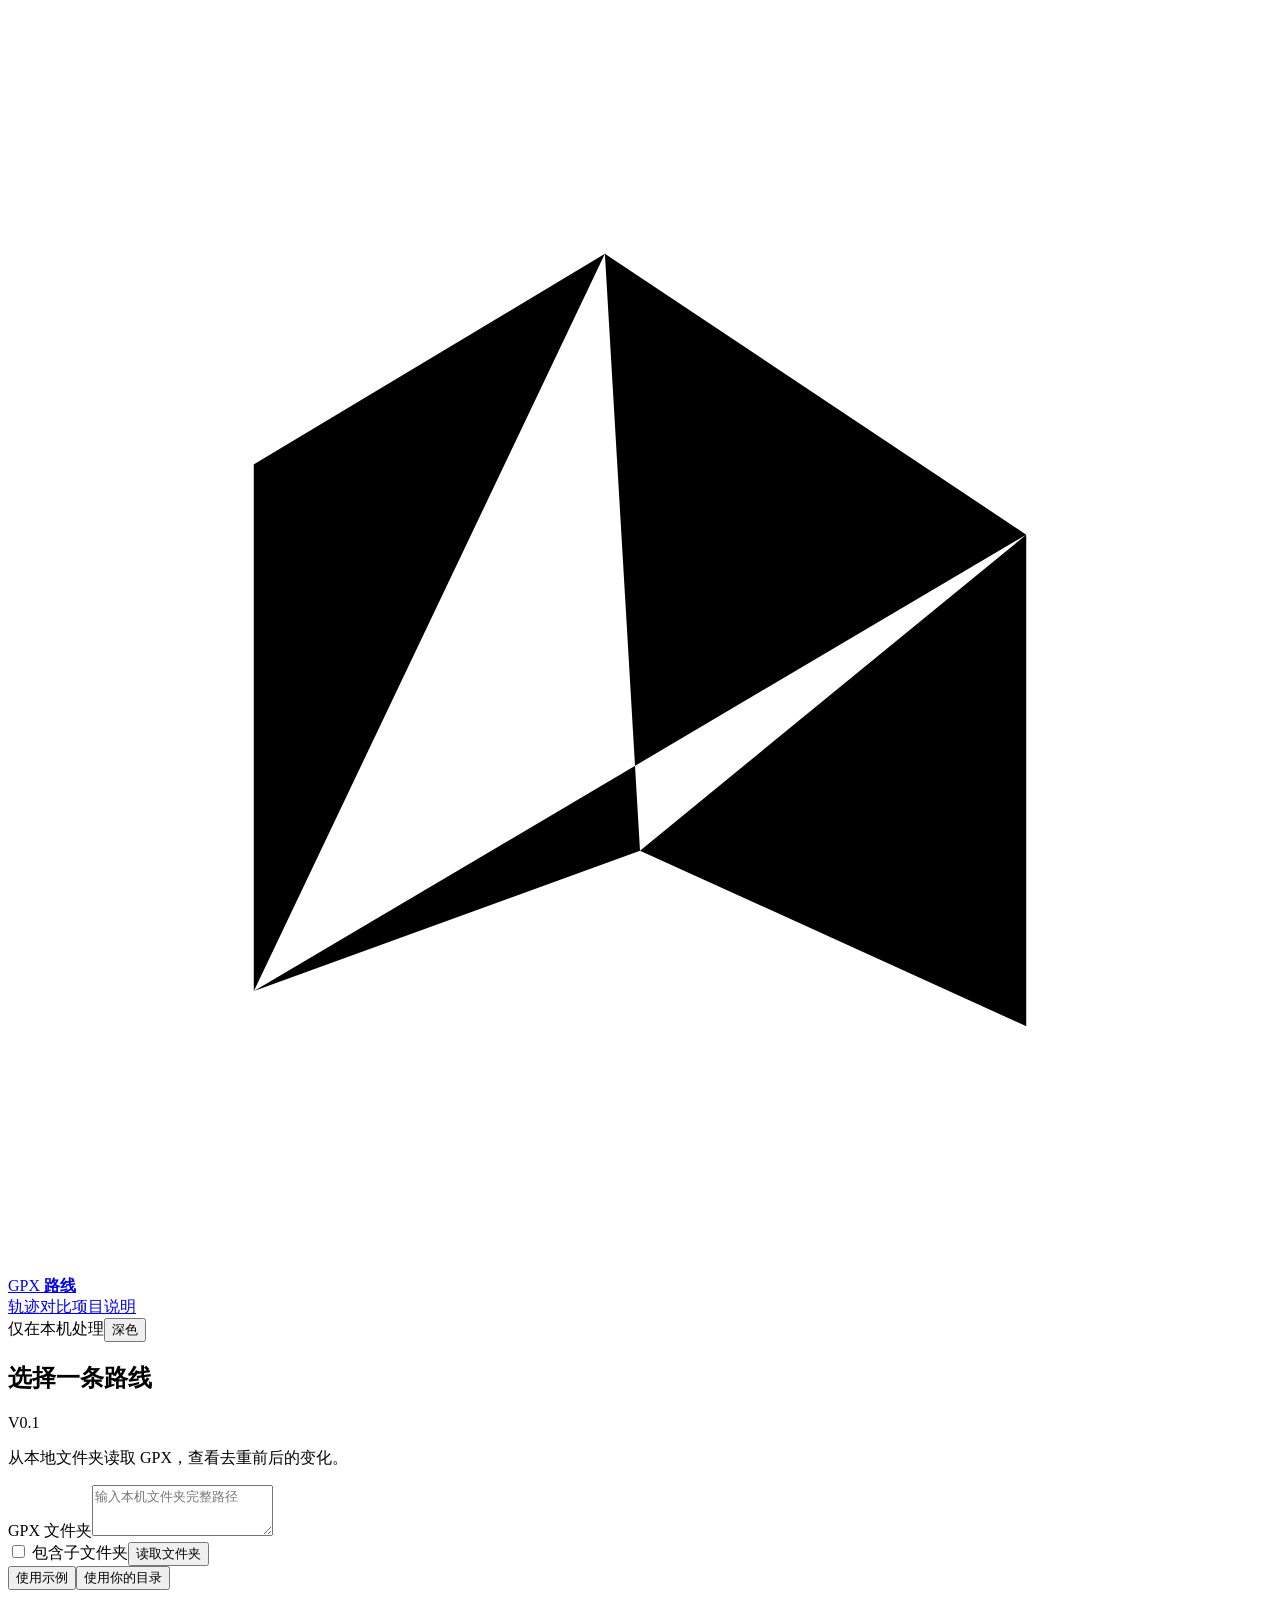
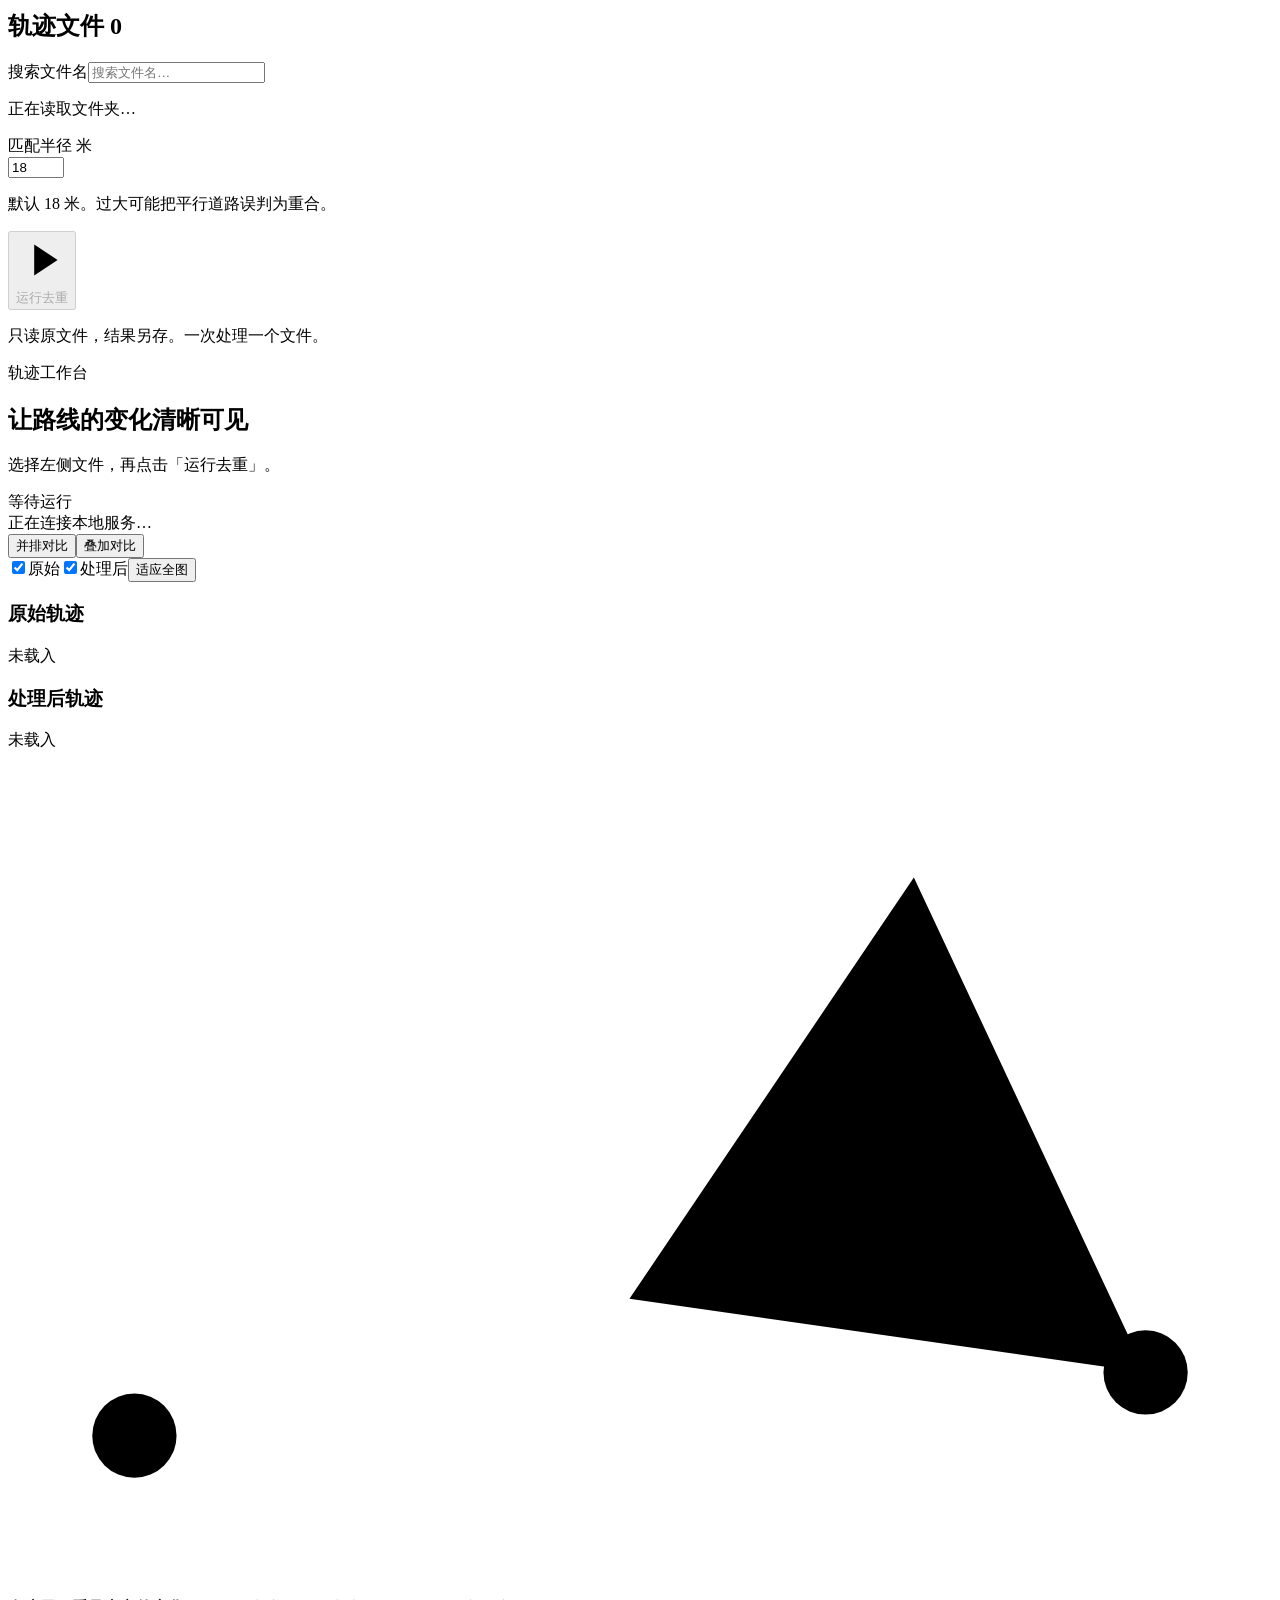
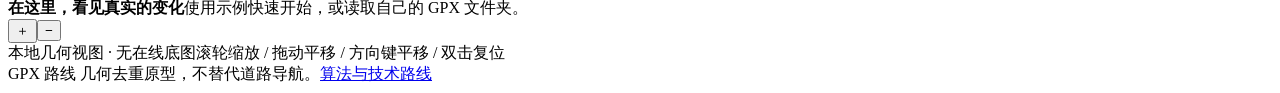
==== gpx_dedupe_project/web/index.html @ 05b15786 "docs(topology): 完善路线拓扑处理指南并加入可复现合成评测 原因：原项目说明不足以解释一条轨迹可能包含的拓扑结构、识别难点、不同处理目标的取舍和成功比例，容易将几何匹配、拓扑识别、原样保" ====
<!doctype html>
<html lang="zh-CN" data-theme="light">
<head><meta charset="utf-8"><meta name="viewport" content="width=device-width,initial-scale=1"><title>轨迹对比 · GPX 路线</title><link rel="stylesheet" href="/style.css"><script defer src="/app.js"></script></head>
<body>
<header class="site-header"><a class="brand" href="/" aria-label="GPX 路线首页"><svg viewBox="0 0 36 36" aria-hidden="true"><path d="M7 28V13l10-6 12 8-11 9-1-17M7 28l11-4 11 5V15"/></svg><span>GPX <strong>路线</strong></span></a><nav aria-label="主导航"><a href="/" aria-current="page">轨迹对比</a><a href="/about">项目说明</a></nav><div class="header-right"><span class="local-tag">仅在本机处理</span><button id="theme-toggle" class="quiet" type="button" aria-label="切换深色模式">深色</button></div></header>
<main class="workspace">
<aside class="source-panel">
<div class="section-heading"><h1>选择一条路线</h1><span class="version">V0.1</span></div><p class="muted intro">从本地文件夹读取 GPX，查看去重前后的变化。</p>
<form id="folder-form"><label for="folder">GPX 文件夹</label><textarea id="folder" rows="3" spellcheck="false" placeholder="输入本机文件夹完整路径" required></textarea><div class="folder-actions"><label class="check"><input id="recursive" type="checkbox"> 包含子文件夹</label><button id="scan" type="submit" class="button small">读取文件夹</button></div></form>
<div class="shortcuts"><button id="use-example" type="button">使用示例</button><button id="use-default" type="button">使用你的目录</button></div>
<div class="list-heading"><h2>轨迹文件 <span id="file-count">0</span></h2><label class="sr-only" for="filter">搜索文件名</label><input type="search" id="filter" placeholder="搜索文件名…"></div>
<div id="files" class="file-list" role="group" aria-label="GPX 文件列表"><p class="list-empty">正在读取文件夹…</p></div>
<div class="run-options"><label for="radius">匹配半径 <span>米</span></label><div class="radius-row"><input id="radius" type="number" value="18" min="1" max="100" step="1"><p>默认 18 米。过大可能把平行道路误判为重合。</p></div><button id="run" type="button" class="button run-button" disabled><svg viewBox="0 0 20 20" aria-hidden="true"><path d="m7 4 9 6-9 6Z"/></svg><span>运行去重</span></button><p class="muted fine">只读原文件，结果另存。一次处理一个文件。</p></div>
</aside>
<section class="comparison-area" aria-label="轨迹处理结果">
<div class="result-heading"><div><p class="muted overline">轨迹工作台</p><h2 id="route-title">让路线的变化清晰可见</h2><p id="route-subtitle" class="muted">选择左侧文件，再点击「运行去重」。</p></div><span id="result-badge" class="badge">等待运行</span></div>
<div id="status" class="status" role="status" aria-live="polite">正在连接本地服务…</div>
<div id="summary" class="summary" hidden><div><span>原始长度</span><strong id="original-length">—</strong></div><div><span>处理后长度</span><strong id="clean-length">—</strong></div><div><span>减少的行程</span><strong id="removed-length">—</strong></div><div><span>轨迹点</span><strong id="point-count">—</strong></div></div>
<div class="map-toolbar"><div class="segmented" aria-label="对比模式"><button type="button" data-mode="split" aria-pressed="true">并排对比</button><button type="button" data-mode="overlay" aria-pressed="false">叠加对比</button></div><div class="view-tools"><label class="check" id="original-control"><input type="checkbox" id="show-original" checked><i class="line-key original"></i>原始</label><label class="check" id="clean-control"><input type="checkbox" id="show-clean" checked><i class="line-key cleaned"></i>处理后</label><button type="button" id="fit" class="quiet">适应全图</button></div></div>
<div id="map-stage" class="map-stage split">
<div class="map-pane" id="original-pane"><div class="map-label"><i class="line-key original"></i><h3>原始轨迹</h3><span id="original-map-info">未载入</span></div><div class="map-host" id="original-map"></div></div>
<div class="map-pane" id="clean-pane"><div class="map-label"><i class="line-key cleaned"></i><h3>处理后轨迹</h3><span id="clean-map-info">未载入</span></div><div class="map-host" id="clean-map"></div></div>
<div id="map-empty" class="map-empty"><svg viewBox="0 0 120 80" aria-hidden="true"><path d="M12 65 33 19l26 33 27-40 22 47-49-7-26-33"/><circle cx="12" cy="65" r="4"/><circle cx="108" cy="59" r="4"/></svg><strong>在这里，看见真实的变化</strong><span>使用示例快速开始，或读取自己的 GPX 文件夹。</span></div>
<div class="zoom-tools"><button id="zoom-in" type="button" aria-label="放大">＋</button><button id="zoom-out" type="button" aria-label="缩小">−</button></div>
</div>
<div class="map-footer"><span>本地几何视图 · 无在线底图</span><span>滚轮缩放 / 拖动平移 / 方向键平移 / 双击复位</span></div>
<section id="result-details" hidden><div class="result-bottom"><div><h3>处理结论</h3><p id="conclusion"></p><p id="closure-note" class="muted"></p></div><div class="downloads"><a id="download-gpx" class="button secondary" download>下载 GPX</a><a id="download-geojson" download>GeoJSON</a><a id="download-report" download>JSON 报告</a></div></div><div class="notice"><strong>使用前请确认</strong><span>当前仅支持往返尾巴裁剪与重复整圈识别，不是任意道路去重。输出不保留时间戳；闭合点可能进行小距离中点拼接，导航前需核对道路。</span><a href="/about#support">查看支持边界</a></div><details class="data-section"><summary>坐标数据与详细报告</summary><div class="data-tabs"><button id="table-original" type="button" aria-pressed="true">原始坐标</button><button id="table-clean" type="button" aria-pressed="false">处理后坐标</button></div><p class="muted">与图中轨迹一一对应。悬停或键盘聚焦地图可读取最近轨迹点。</p><div class="table-scroll"><table><thead><tr><th>点序号</th><th>经度</th><th>纬度</th></tr></thead><tbody id="coordinates"></tbody></table></div><details><summary>原始 JSON 报告</summary><pre id="report"></pre></details></details></section>
</section>
</main><footer class="site-footer">GPX 路线 <span>几何去重原型，不替代道路导航。</span><a href="/about">算法与技术路线</a></footer>
</body></html>
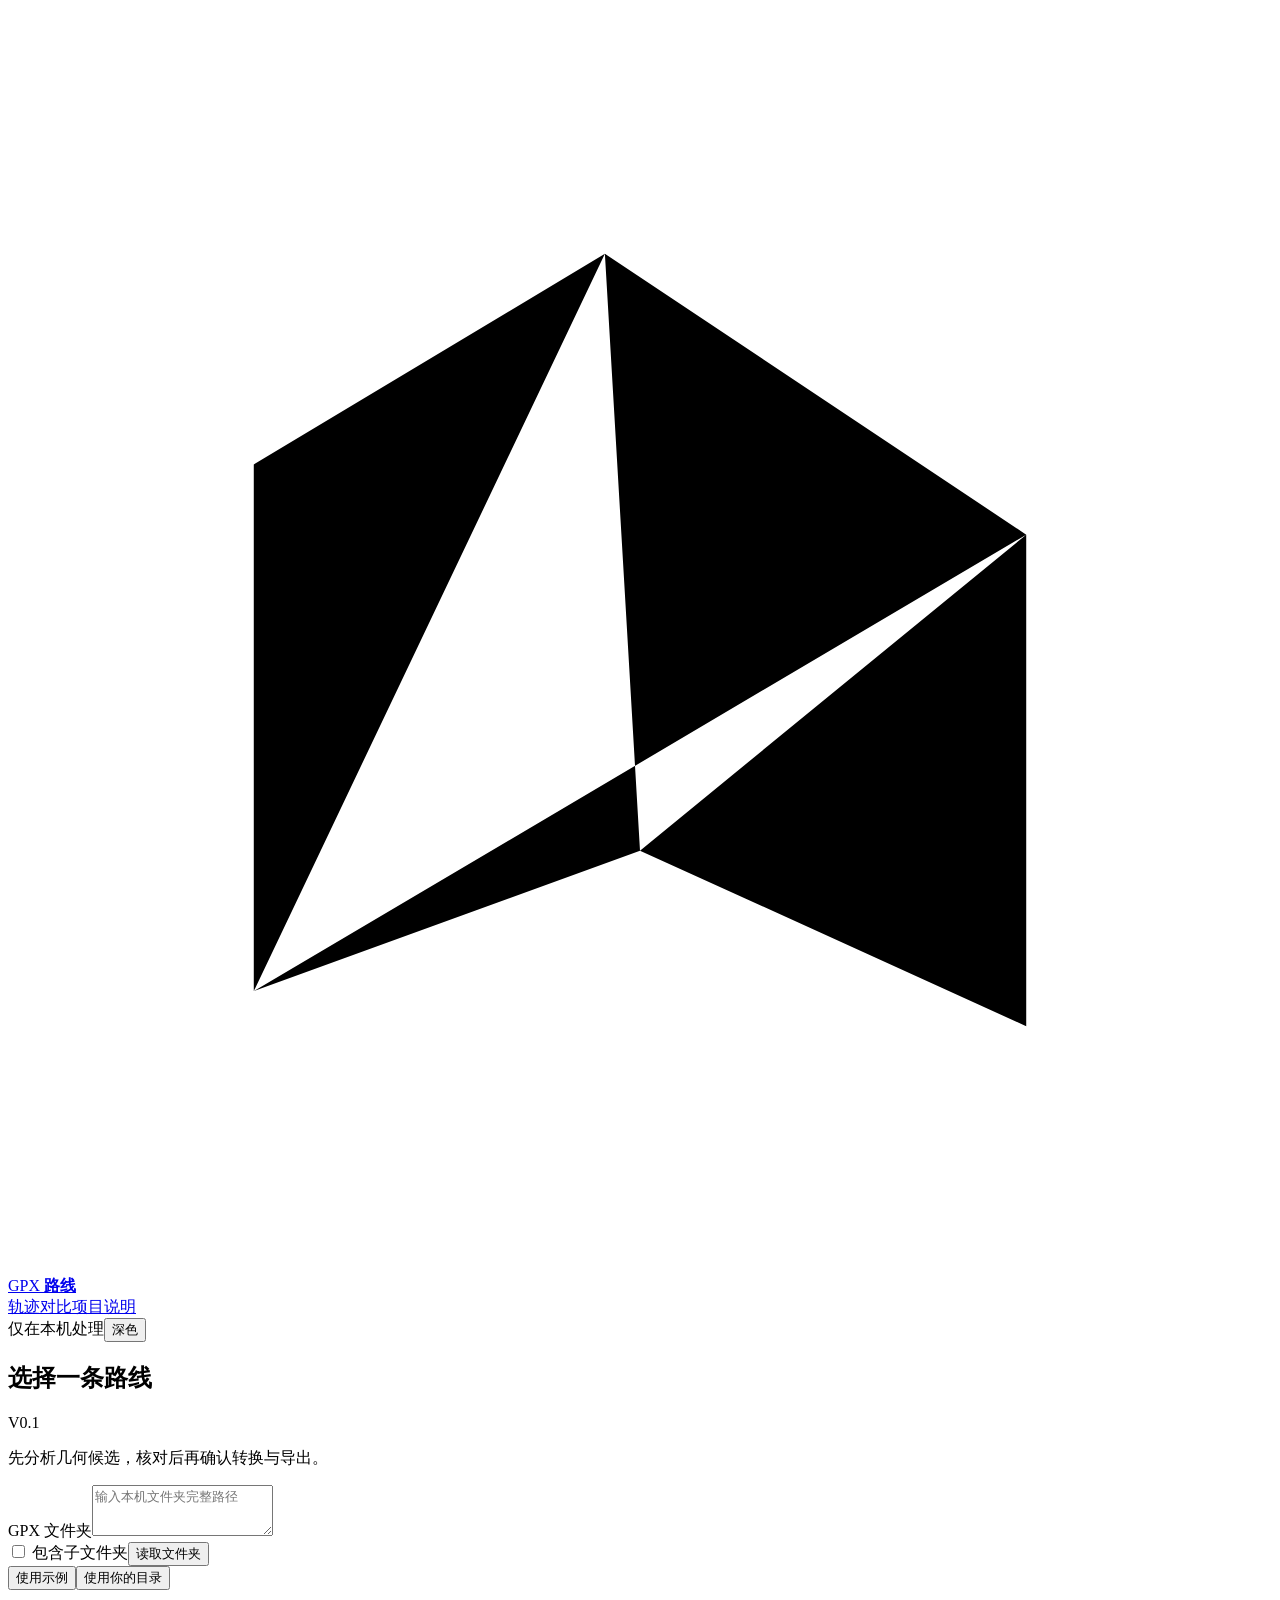
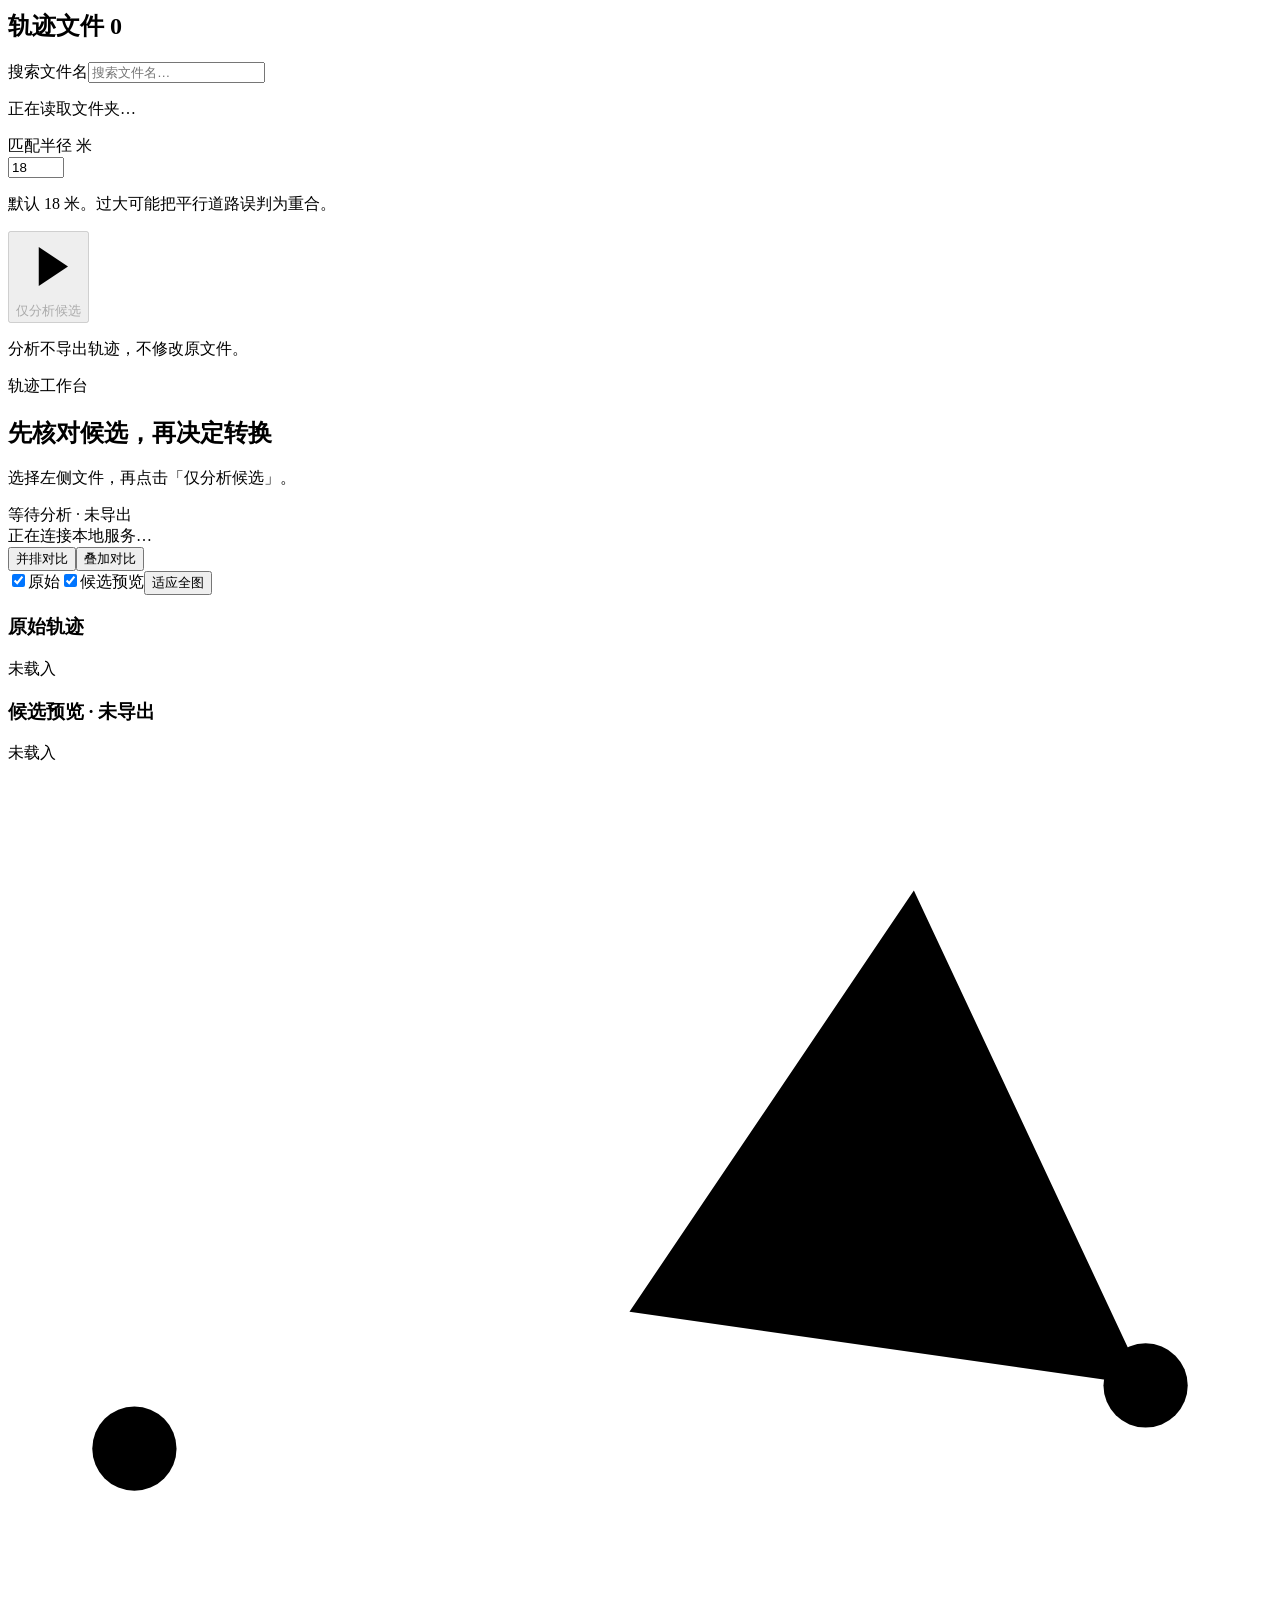
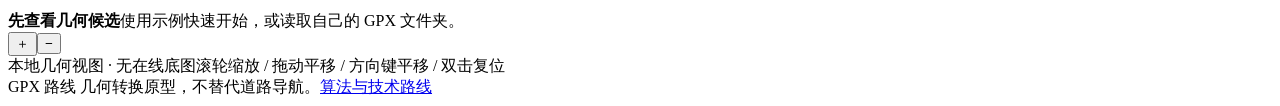
==== commit dab608ca: "feat(plans): 增加候选分析与显式确认导出并阻止已知危险裁切 原因：旧网页检测后直接裁切并发布文件，缺少目标选择、风险确认和输入计划绑定；合成基线存在纯往返假环及近邻平行接入路误裁。按批准方" ====
--- a/gpx_dedupe_project/web/index.html
+++ b/gpx_dedupe_project/web/index.html
@@ -5,26 +5,42 @@
 <header class="site-header"><a class="brand" href="/" aria-label="GPX 路线首页"><svg viewBox="0 0 36 36" aria-hidden="true"><path d="M7 28V13l10-6 12 8-11 9-1-17M7 28l11-4 11 5V15"/></svg><span>GPX <strong>路线</strong></span></a><nav aria-label="主导航"><a href="/" aria-current="page">轨迹对比</a><a href="/about">项目说明</a></nav><div class="header-right"><span class="local-tag">仅在本机处理</span><button id="theme-toggle" class="quiet" type="button" aria-label="切换深色模式">深色</button></div></header>
 <main class="workspace">
 <aside class="source-panel">
-<div class="section-heading"><h1>选择一条路线</h1><span class="version">V0.1</span></div><p class="muted intro">从本地文件夹读取 GPX，查看去重前后的变化。</p>
+<div class="section-heading"><h1>选择一条路线</h1><span class="version">V0.1</span></div><p class="muted intro">先分析几何候选，核对后再确认转换与导出。</p>
 <form id="folder-form"><label for="folder">GPX 文件夹</label><textarea id="folder" rows="3" spellcheck="false" placeholder="输入本机文件夹完整路径" required></textarea><div class="folder-actions"><label class="check"><input id="recursive" type="checkbox"> 包含子文件夹</label><button id="scan" type="submit" class="button small">读取文件夹</button></div></form>
 <div class="shortcuts"><button id="use-example" type="button">使用示例</button><button id="use-default" type="button">使用你的目录</button></div>
 <div class="list-heading"><h2>轨迹文件 <span id="file-count">0</span></h2><label class="sr-only" for="filter">搜索文件名</label><input type="search" id="filter" placeholder="搜索文件名…"></div>
 <div id="files" class="file-list" role="group" aria-label="GPX 文件列表"><p class="list-empty">正在读取文件夹…</p></div>
-<div class="run-options"><label for="radius">匹配半径 <span>米</span></label><div class="radius-row"><input id="radius" type="number" value="18" min="1" max="100" step="1"><p>默认 18 米。过大可能把平行道路误判为重合。</p></div><button id="run" type="button" class="button run-button" disabled><svg viewBox="0 0 20 20" aria-hidden="true"><path d="m7 4 9 6-9 6Z"/></svg><span>运行去重</span></button><p class="muted fine">只读原文件，结果另存。一次处理一个文件。</p></div>
+<div class="run-options"><label for="radius">匹配半径 <span>米</span></label><div class="radius-row"><input id="radius" type="number" value="18" min="1" max="100" step="1"><p>默认 18 米。过大可能把平行道路误判为重合。</p></div><button id="run" type="button" class="button run-button" disabled><svg viewBox="0 0 20 20" aria-hidden="true"><path d="m7 4 9 6-9 6Z"/></svg><span>仅分析候选</span></button><p class="muted fine">分析不导出轨迹，不修改原文件。</p></div>
 </aside>
 <section class="comparison-area" aria-label="轨迹处理结果">
-<div class="result-heading"><div><p class="muted overline">轨迹工作台</p><h2 id="route-title">让路线的变化清晰可见</h2><p id="route-subtitle" class="muted">选择左侧文件，再点击「运行去重」。</p></div><span id="result-badge" class="badge">等待运行</span></div>
+<div class="result-heading"><div><p class="muted overline">轨迹工作台</p><h2 id="route-title">先核对候选，再决定转换</h2><p id="route-subtitle" class="muted">选择左侧文件，再点击「仅分析候选」。</p></div><span id="result-badge" class="badge">等待分析 · 未导出</span></div>
 <div id="status" class="status" role="status" aria-live="polite">正在连接本地服务…</div>
-<div id="summary" class="summary" hidden><div><span>原始长度</span><strong id="original-length">—</strong></div><div><span>处理后长度</span><strong id="clean-length">—</strong></div><div><span>减少的行程</span><strong id="removed-length">—</strong></div><div><span>轨迹点</span><strong id="point-count">—</strong></div></div>
-<div class="map-toolbar"><div class="segmented" aria-label="对比模式"><button type="button" data-mode="split" aria-pressed="true">并排对比</button><button type="button" data-mode="overlay" aria-pressed="false">叠加对比</button></div><div class="view-tools"><label class="check" id="original-control"><input type="checkbox" id="show-original" checked><i class="line-key original"></i>原始</label><label class="check" id="clean-control"><input type="checkbox" id="show-clean" checked><i class="line-key cleaned"></i>处理后</label><button type="button" id="fit" class="quiet">适应全图</button></div></div>
+<div id="summary" class="summary" hidden><div><span>原始长度</span><strong id="original-length">—</strong></div><div><span id="clean-length-label">候选预览长度</span><strong id="clean-length">—</strong></div><div><span id="removed-length-label">候选拟减少行程</span><strong id="removed-length">—</strong></div><div><span>轨迹点</span><strong id="point-count">—</strong></div></div>
+<div class="map-toolbar"><div class="segmented" aria-label="对比模式"><button type="button" data-mode="split" aria-pressed="true">并排对比</button><button type="button" data-mode="overlay" aria-pressed="false">叠加对比</button></div><div class="view-tools"><label class="check" id="original-control"><input type="checkbox" id="show-original" checked><i class="line-key original"></i>原始</label><label class="check" id="clean-control"><input type="checkbox" id="show-clean" checked><i class="line-key cleaned"></i><span id="clean-key-label">候选预览</span></label><button type="button" id="fit" class="quiet">适应全图</button></div></div>
 <div id="map-stage" class="map-stage split">
 <div class="map-pane" id="original-pane"><div class="map-label"><i class="line-key original"></i><h3>原始轨迹</h3><span id="original-map-info">未载入</span></div><div class="map-host" id="original-map"></div></div>
-<div class="map-pane" id="clean-pane"><div class="map-label"><i class="line-key cleaned"></i><h3>处理后轨迹</h3><span id="clean-map-info">未载入</span></div><div class="map-host" id="clean-map"></div></div>
-<div id="map-empty" class="map-empty"><svg viewBox="0 0 120 80" aria-hidden="true"><path d="M12 65 33 19l26 33 27-40 22 47-49-7-26-33"/><circle cx="12" cy="65" r="4"/><circle cx="108" cy="59" r="4"/></svg><strong>在这里，看见真实的变化</strong><span>使用示例快速开始，或读取自己的 GPX 文件夹。</span></div>
+<div class="map-pane" id="clean-pane"><div class="map-label"><i class="line-key cleaned"></i><h3 id="clean-map-title">候选预览 · 未导出</h3><span id="clean-map-info">未载入</span></div><div class="map-host" id="clean-map"></div></div>
+<div id="map-empty" class="map-empty"><svg viewBox="0 0 120 80" aria-hidden="true"><path d="M12 65 33 19l26 33 27-40 22 47-49-7-26-33"/><circle cx="12" cy="65" r="4"/><circle cx="108" cy="59" r="4"/></svg><strong>先查看几何候选</strong><span>使用示例快速开始，或读取自己的 GPX 文件夹。</span></div>
 <div class="zoom-tools"><button id="zoom-in" type="button" aria-label="放大">＋</button><button id="zoom-out" type="button" aria-label="缩小">−</button></div>
 </div>
 <div class="map-footer"><span>本地几何视图 · 无在线底图</span><span>滚轮缩放 / 拖动平移 / 方向键平移 / 双击复位</span></div>
-<section id="result-details" hidden><div class="result-bottom"><div><h3>处理结论</h3><p id="conclusion"></p><p id="closure-note" class="muted"></p></div><div class="downloads"><a id="download-gpx" class="button secondary" download>下载 GPX</a><a id="download-geojson" download>GeoJSON</a><a id="download-report" download>JSON 报告</a></div></div><div class="notice"><strong>使用前请确认</strong><span>当前仅支持往返尾巴裁剪与重复整圈识别，不是任意道路去重。输出不保留时间戳；闭合点可能进行小距离中点拼接，导航前需核对道路。</span><a href="/about#support">查看支持边界</a></div><details class="data-section"><summary>坐标数据与详细报告</summary><div class="data-tabs"><button id="table-original" type="button" aria-pressed="true">原始坐标</button><button id="table-clean" type="button" aria-pressed="false">处理后坐标</button></div><p class="muted">与图中轨迹一一对应。悬停或键盘聚焦地图可读取最近轨迹点。</p><div class="table-scroll"><table><thead><tr><th>点序号</th><th>经度</th><th>纬度</th></tr></thead><tbody id="coordinates"></tbody></table></div><details><summary>原始 JSON 报告</summary><pre id="report"></pre></details></details></section>
+<section id="result-details" hidden>
+<div class="result-bottom"><div><h3 id="conclusion-heading">候选分析 · 未导出</h3><p id="conclusion"></p><p id="closure-note" class="muted"></p></div><div class="downloads"><a id="download-gpx" class="button secondary" download hidden>下载 GPX</a><a id="download-geojson" download hidden>GeoJSON</a><a id="download-report" download hidden>分析报告 JSON</a><a id="download-manifest" download hidden>转换清单</a></div></div>
+<section id="candidate-details" class="candidate-panel" aria-labelledby="candidate-heading" hidden>
+<h3 id="candidate-heading">候选证据与风险</h3><p id="candidate-evidence"></p>
+<dl class="candidate-facts"><div><dt>候选转换目标</dt><dd id="candidate-goal">—</dd></div><div><dt>几何方法</dt><dd id="candidate-method">—</dd></div><div><dt>拟保留里程范围</dt><dd id="candidate-range">—</dd></div><div><dt>拟删除行程</dt><dd id="candidate-removed">—</dd></div><div><dt>无匹配证据的接入段删除量</dt><dd id="candidate-access">—</dd></div><div><dt>端点修整量</dt><dd id="candidate-endpoint">—</dd></div></dl>
+<div id="candidate-warnings" hidden><h3>候选警告</h3><ul id="warning-list"></ul></div><div id="candidate-blocked" class="blocked-note" hidden><h3>已阻止转换</h3><ul id="blocked-list"></ul><p>此候选不能确认或导出轨迹。请调整输入后重新分析。</p></div>
+<form id="confirmation-form" class="confirmation-form" hidden>
+<label for="goal">选择本次转换目标（必须手动选择）</label><select id="goal" required><option value="">请选择目标，不会自动选择</option><option value="main_loop">主体闭环裁剪（main_loop）</option><option value="one_lap">仅保留一圈（one_lap）</option></select><p class="muted">只能确认与当前候选一致的目标；如需其他目标，请重新分析支持该目标的轨迹。</p>
+<label class="check"><input type="checkbox" id="confirm">我已核对候选，明确要求按所选目标转换并导出。</label>
+<label class="check"><input type="checkbox" id="acknowledge-geometry-only">我理解这只是几何近似，不证明道路身份相同，也不保证保留全部唯一路段。</label>
+<label class="check" id="access-loss-control" hidden><input type="checkbox" id="acknowledge-access-loss">我接受主体闭环裁剪可能删除没有反向匹配证据的接入段。</label>
+<button id="apply" class="button" type="submit" disabled>确认转换并导出</button><p id="confirmation-hint" class="muted">请先选择候选目标，并逐项确认风险。</p>
+</form>
 </section>
-</main><footer class="site-footer">GPX 路线 <span>几何去重原型，不替代道路导航。</span><a href="/about">算法与技术路线</a></footer>
+<div class="notice"><strong>几何分析边界</strong><span>当前仅提供往返尾巴裁剪与重复整圈的几何候选，不是任意道路去重。未经确认不会导出轨迹；转换后不保留时间戳，端点可能修整。结果不代表道路身份或通行条件，不能作为导航保证。</span><a href="/about#support">查看支持边界</a></div>
+<details class="data-section"><summary>坐标数据与详细报告</summary><div class="data-tabs"><button id="table-original" type="button" aria-pressed="true">原始坐标</button><button id="table-clean" type="button" aria-pressed="false">候选预览坐标</button></div><p id="table-note" class="muted">候选预览尚未导出。与图中轨迹一一对应；悬停或键盘聚焦地图可读取最近轨迹点。</p><div class="table-scroll"><table><thead><tr><th>点序号</th><th>经度</th><th>纬度</th></tr></thead><tbody id="coordinates"></tbody></table></div><details><summary>JSON 报告（候选或已确认结果以页面状态为准）</summary><pre id="report"></pre></details></details>
+</section>
+</section>
+</main><footer class="site-footer">GPX 路线 <span>几何转换原型，不替代道路导航。</span><a href="/about">算法与技术路线</a></footer>
 </body></html>
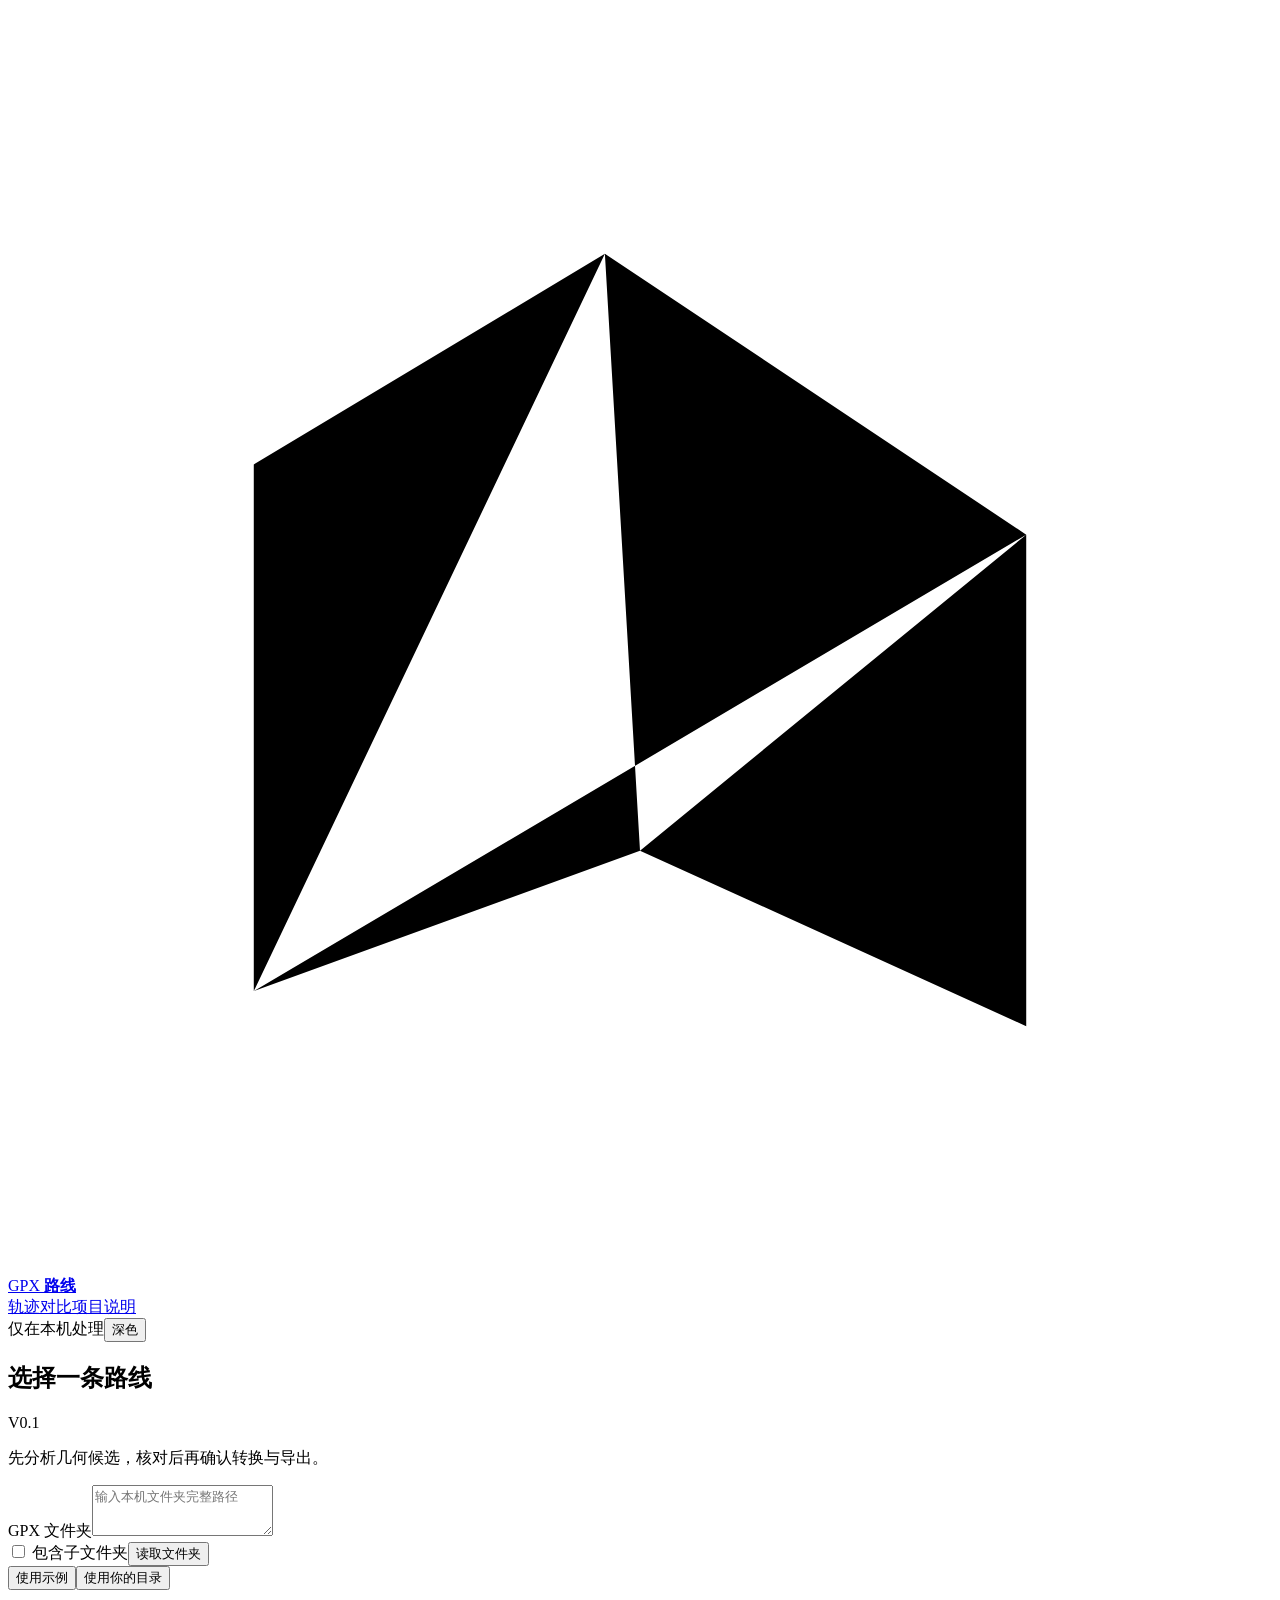
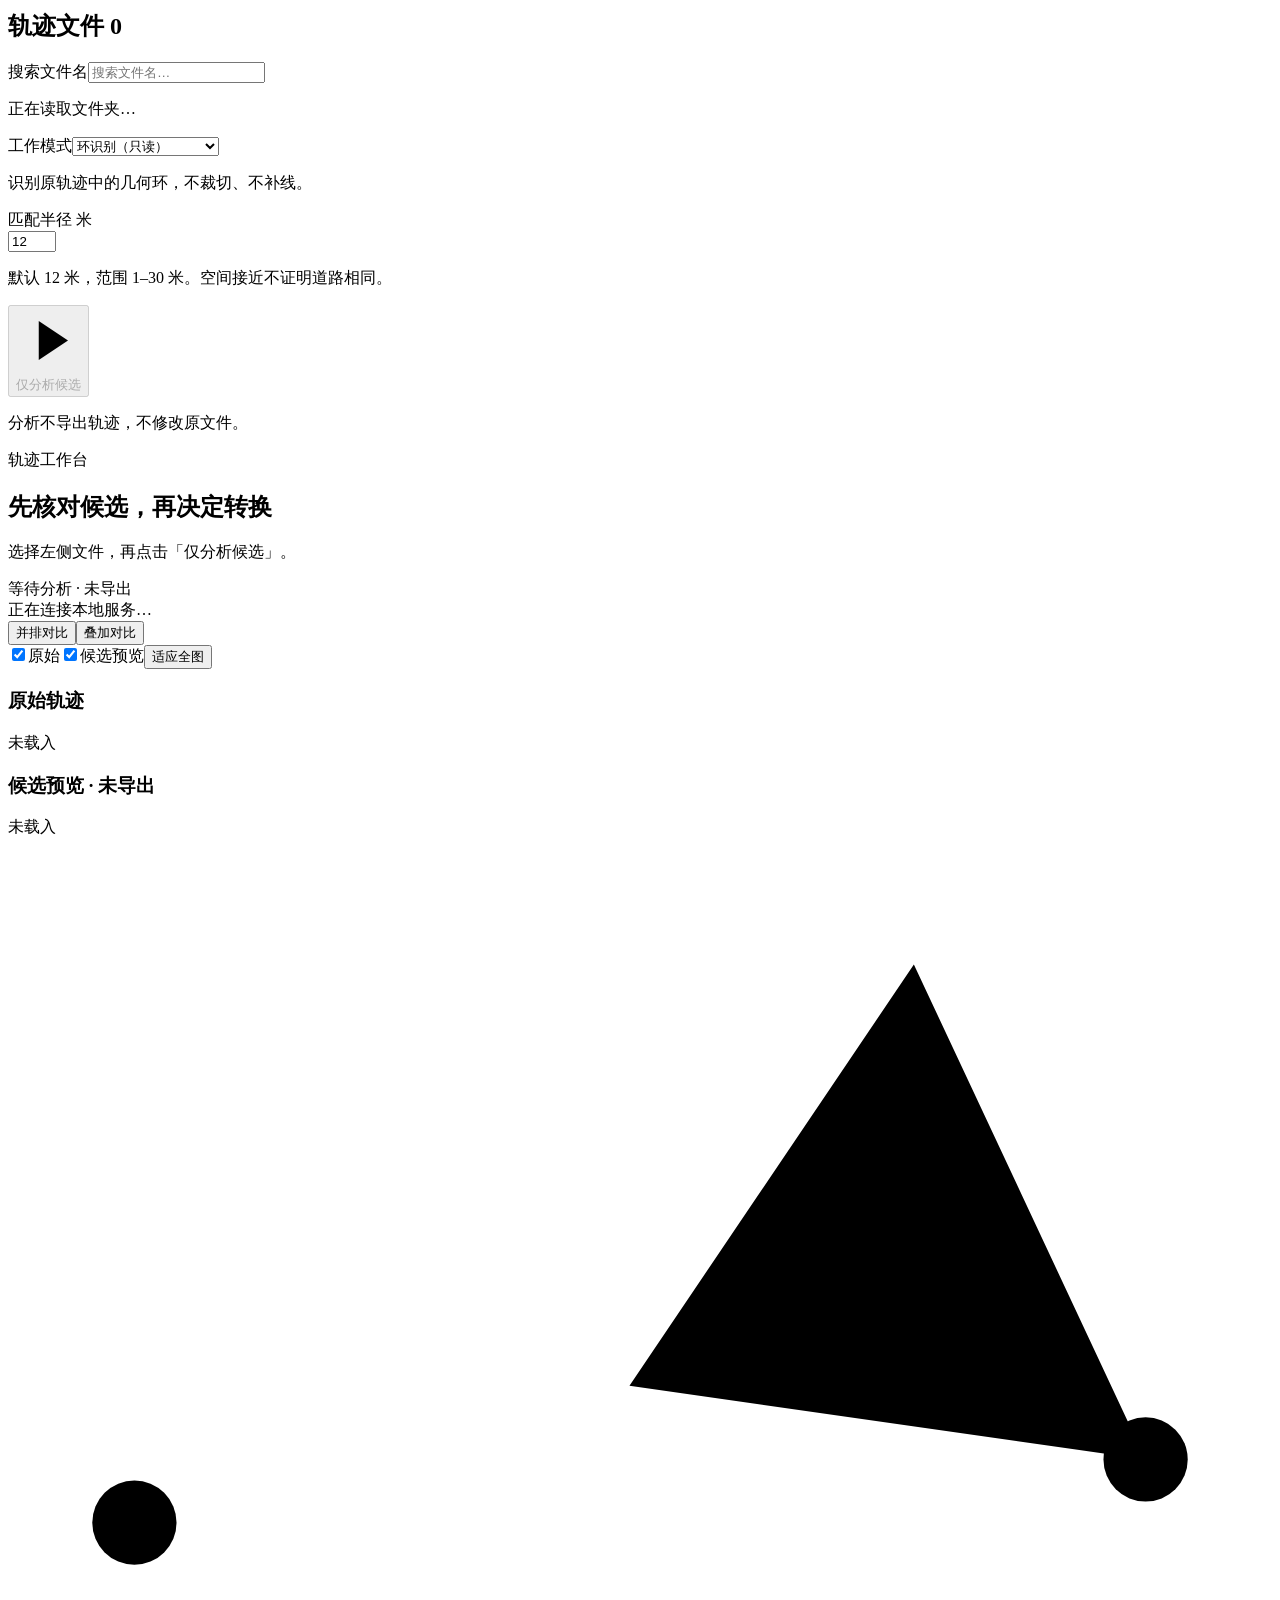
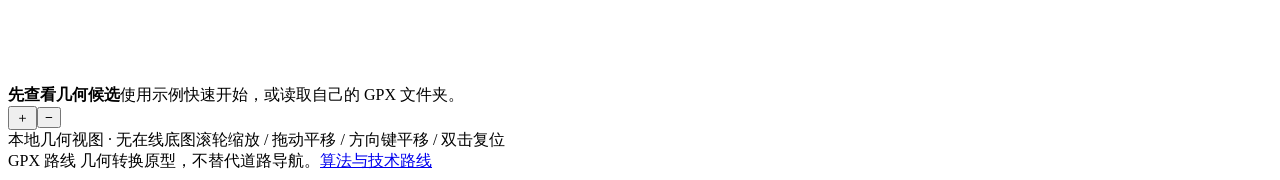
==== commit a7bf3777: "feat(recognition): 增加连续环识别与精确折返分层报告 原因：原有首尾尾巴及整圈周期算法只服务于裁切，不能独立定位轨迹中的环；内部折返不能删除后拼成实际未发生的简单环，短折返也不应让完" ====
--- a/gpx_dedupe_project/web/index.html
+++ b/gpx_dedupe_project/web/index.html
@@ -10,7 +10,7 @@
 <div class="shortcuts"><button id="use-example" type="button">使用示例</button><button id="use-default" type="button">使用你的目录</button></div>
 <div class="list-heading"><h2>轨迹文件 <span id="file-count">0</span></h2><label class="sr-only" for="filter">搜索文件名</label><input type="search" id="filter" placeholder="搜索文件名…"></div>
 <div id="files" class="file-list" role="group" aria-label="GPX 文件列表"><p class="list-empty">正在读取文件夹…</p></div>
-<div class="run-options"><label for="radius">匹配半径 <span>米</span></label><div class="radius-row"><input id="radius" type="number" value="18" min="1" max="100" step="1"><p>默认 18 米。过大可能把平行道路误判为重合。</p></div><button id="run" type="button" class="button run-button" disabled><svg viewBox="0 0 20 20" aria-hidden="true"><path d="m7 4 9 6-9 6Z"/></svg><span>仅分析候选</span></button><p class="muted fine">分析不导出轨迹，不修改原文件。</p></div>
+<div class="run-options"><label for="work-mode">工作模式</label><select id="work-mode"><option value="recognition" selected>环识别（只读）</option><option value="transform">候选转换（旧版 P0）</option></select><p id="mode-note" class="muted">识别原轨迹中的几何环，不裁切、不补线。</p><label for="radius">匹配半径 <span>米</span></label><div class="radius-row"><input id="radius" type="number" value="12" min="1" max="30" step="1"><p id="radius-note">默认 12 米，范围 1–30 米。空间接近不证明道路相同。</p></div><button id="run" type="button" class="button run-button" disabled><svg viewBox="0 0 20 20" aria-hidden="true"><path d="m7 4 9 6-9 6Z"/></svg><span>仅分析候选</span></button><p class="muted fine">分析不导出轨迹，不修改原文件。</p></div>
 </aside>
 <section class="comparison-area" aria-label="轨迹处理结果">
 <div class="result-heading"><div><p class="muted overline">轨迹工作台</p><h2 id="route-title">先核对候选，再决定转换</h2><p id="route-subtitle" class="muted">选择左侧文件，再点击「仅分析候选」。</p></div><span id="result-badge" class="badge">等待分析 · 未导出</span></div>
@@ -26,6 +26,7 @@
 <div class="map-footer"><span>本地几何视图 · 无在线底图</span><span>滚轮缩放 / 拖动平移 / 方向键平移 / 双击复位</span></div>
 <section id="result-details" hidden>
 <div class="result-bottom"><div><h3 id="conclusion-heading">候选分析 · 未导出</h3><p id="conclusion"></p><p id="closure-note" class="muted"></p></div><div class="downloads"><a id="download-gpx" class="button secondary" download hidden>下载 GPX</a><a id="download-geojson" download hidden>GeoJSON</a><a id="download-report" download hidden>分析报告 JSON</a><a id="download-manifest" download hidden>转换清单</a></div></div>
+<section id="loop-details" class="candidate-panel" aria-labelledby="loop-heading" hidden><h3 id="loop-heading">简单环、候选与闭合行走</h3><p>实线：简单环；虚线：待核对简单环候选；点划线：闭合行走（非简单环，不计入简单环数量）。每次完整或部分经过保留一个连续原始区间，包含全部折返与子环；圆圈标记返回点，不补闭合线。</p><div id="loop-list" class="loop-list" role="group" aria-label="选择简单环、候选、闭合行走或经过记录"></div><p id="loop-selection" class="muted"></p><h3>原始记录精确折返测量</h3><p id="retrace-note" class="muted"></p><ul id="retrace-list"></ul><ul id="loop-limitations"></ul></section>
 <section id="candidate-details" class="candidate-panel" aria-labelledby="candidate-heading" hidden>
 <h3 id="candidate-heading">候选证据与风险</h3><p id="candidate-evidence"></p>
 <dl class="candidate-facts"><div><dt>候选转换目标</dt><dd id="candidate-goal">—</dd></div><div><dt>几何方法</dt><dd id="candidate-method">—</dd></div><div><dt>拟保留里程范围</dt><dd id="candidate-range">—</dd></div><div><dt>拟删除行程</dt><dd id="candidate-removed">—</dd></div><div><dt>无匹配证据的接入段删除量</dt><dd id="candidate-access">—</dd></div><div><dt>端点修整量</dt><dd id="candidate-endpoint">—</dd></div></dl>
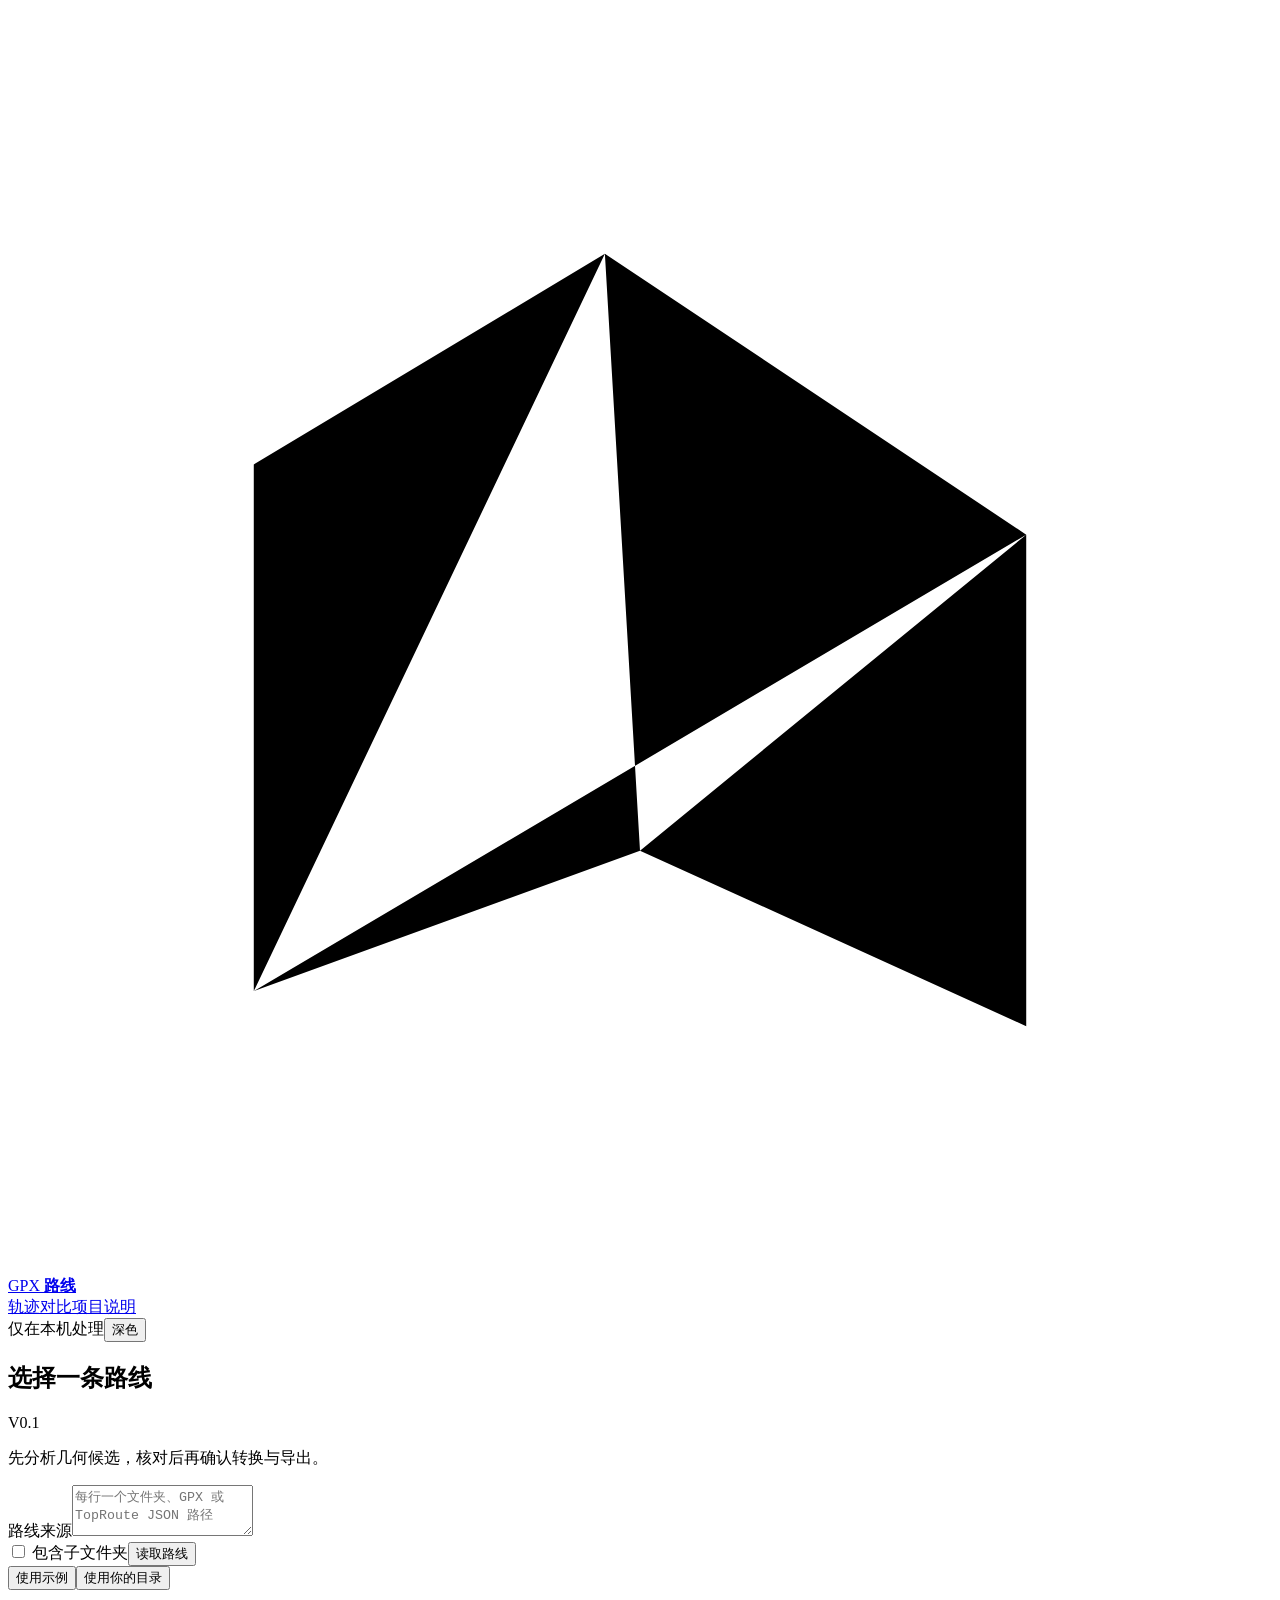
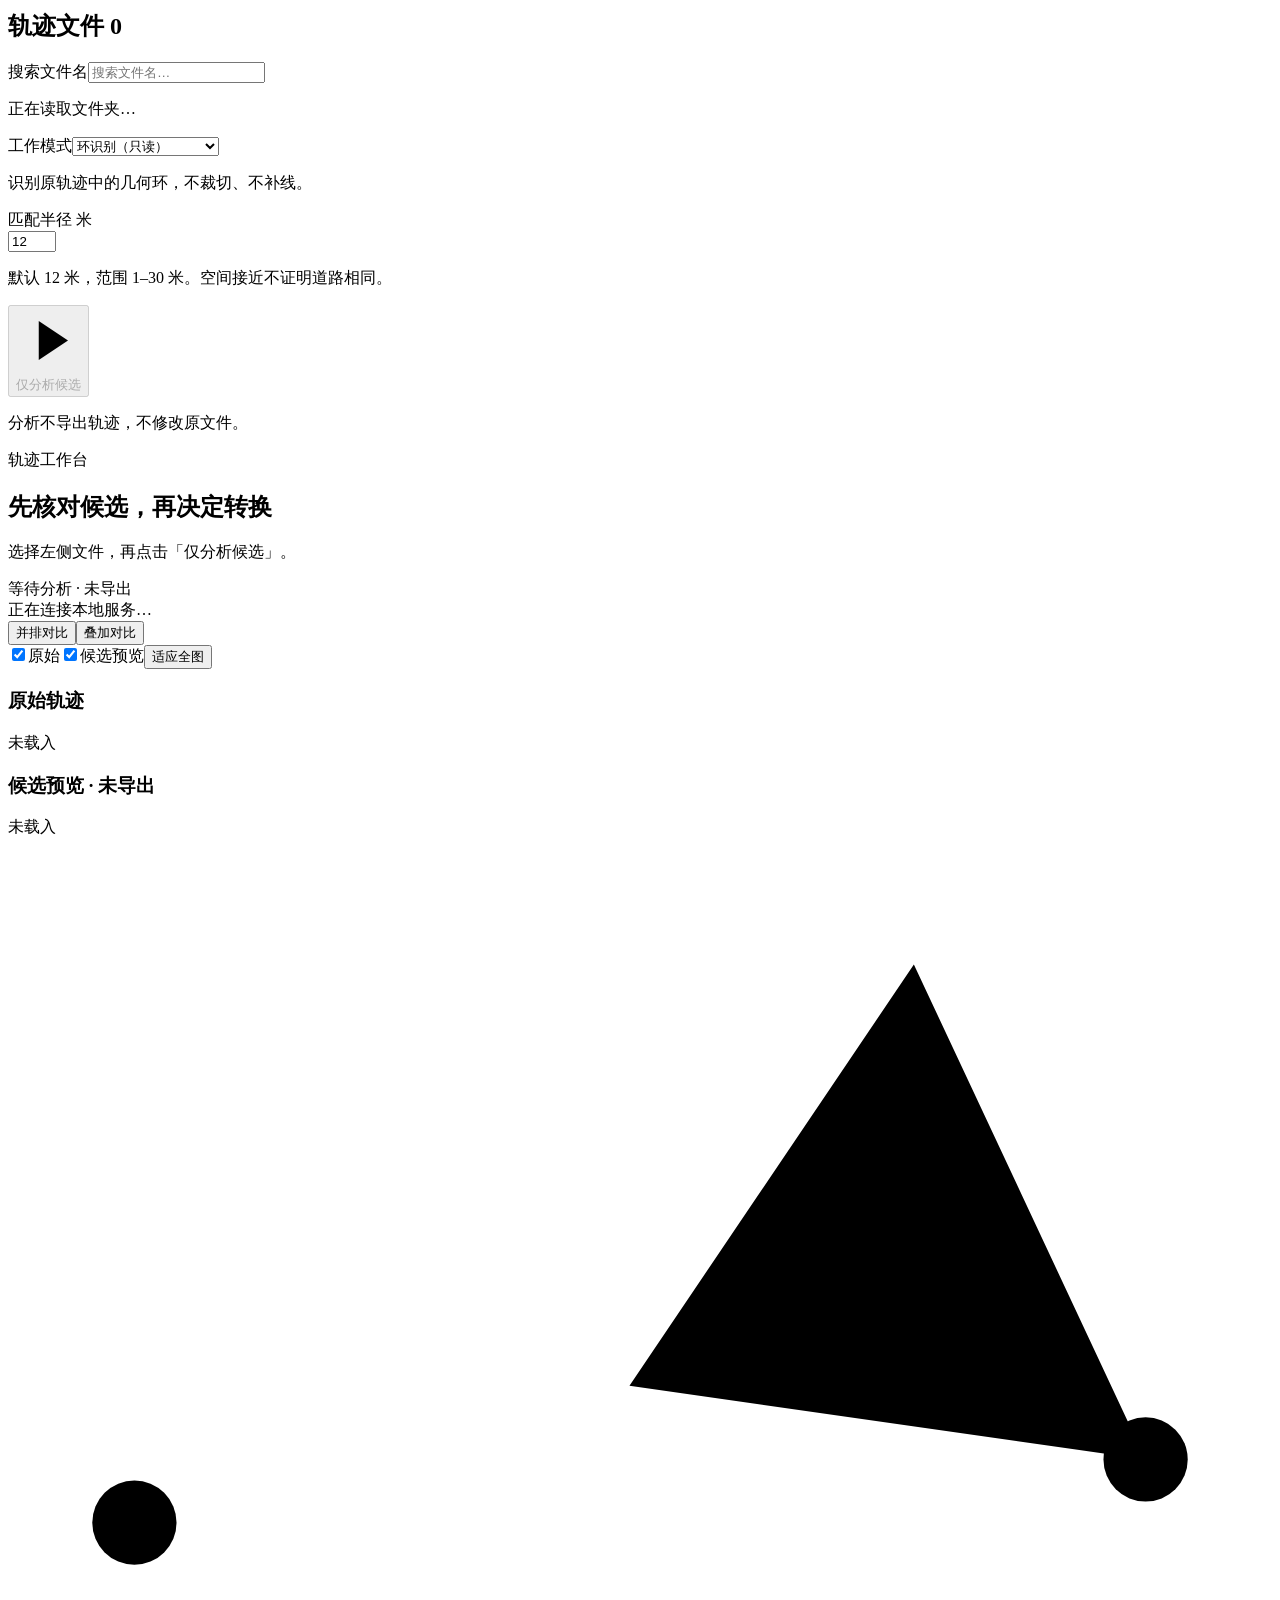
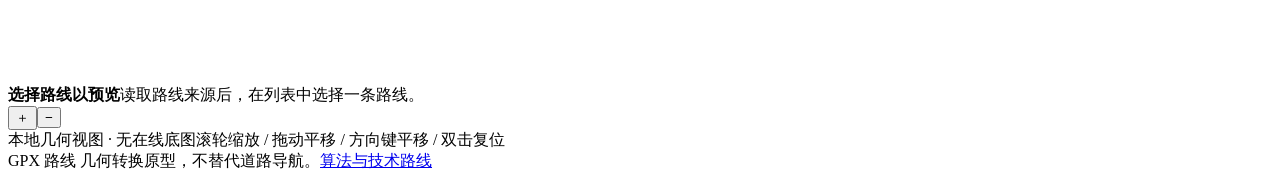
==== commit e112b7d2: "feat-Web-支持多来源路线读取和预览 支持混合读取 GPX 与 TopRoute JSON，按目录树展示路线，点击后预览原始轨迹并由用户手动启动识别。忽略临时测试依赖目录。" ====
--- a/gpx_dedupe_project/web/index.html
+++ b/gpx_dedupe_project/web/index.html
@@ -6,7 +6,7 @@
 <main class="workspace">
 <aside class="source-panel">
 <div class="section-heading"><h1>选择一条路线</h1><span class="version">V0.1</span></div><p class="muted intro">先分析几何候选，核对后再确认转换与导出。</p>
-<form id="folder-form"><label for="folder">GPX 文件夹</label><textarea id="folder" rows="3" spellcheck="false" placeholder="输入本机文件夹完整路径" required></textarea><div class="folder-actions"><label class="check"><input id="recursive" type="checkbox"> 包含子文件夹</label><button id="scan" type="submit" class="button small">读取文件夹</button></div></form>
+<form id="folder-form"><label for="folder">路线来源</label><textarea id="folder" rows="3" spellcheck="false" placeholder="每行一个文件夹、GPX 或 TopRoute JSON 路径" required></textarea><div class="folder-actions"><label class="check"><input id="recursive" type="checkbox"> 包含子文件夹</label><button id="scan" type="submit" class="button small">读取路线</button></div></form>
 <div class="shortcuts"><button id="use-example" type="button">使用示例</button><button id="use-default" type="button">使用你的目录</button></div>
 <div class="list-heading"><h2>轨迹文件 <span id="file-count">0</span></h2><label class="sr-only" for="filter">搜索文件名</label><input type="search" id="filter" placeholder="搜索文件名…"></div>
 <div id="files" class="file-list" role="group" aria-label="GPX 文件列表"><p class="list-empty">正在读取文件夹…</p></div>
@@ -20,7 +20,7 @@
 <div id="map-stage" class="map-stage split">
 <div class="map-pane" id="original-pane"><div class="map-label"><i class="line-key original"></i><h3>原始轨迹</h3><span id="original-map-info">未载入</span></div><div class="map-host" id="original-map"></div></div>
 <div class="map-pane" id="clean-pane"><div class="map-label"><i class="line-key cleaned"></i><h3 id="clean-map-title">候选预览 · 未导出</h3><span id="clean-map-info">未载入</span></div><div class="map-host" id="clean-map"></div></div>
-<div id="map-empty" class="map-empty"><svg viewBox="0 0 120 80" aria-hidden="true"><path d="M12 65 33 19l26 33 27-40 22 47-49-7-26-33"/><circle cx="12" cy="65" r="4"/><circle cx="108" cy="59" r="4"/></svg><strong>先查看几何候选</strong><span>使用示例快速开始，或读取自己的 GPX 文件夹。</span></div>
+<div id="map-empty" class="map-empty"><svg viewBox="0 0 120 80" aria-hidden="true"><path d="M12 65 33 19l26 33 27-40 22 47-49-7-26-33"/><circle cx="12" cy="65" r="4"/><circle cx="108" cy="59" r="4"/></svg><strong>选择路线以预览</strong><span>读取路线来源后，在列表中选择一条路线。</span></div>
 <div class="zoom-tools"><button id="zoom-in" type="button" aria-label="放大">＋</button><button id="zoom-out" type="button" aria-label="缩小">−</button></div>
 </div>
 <div class="map-footer"><span>本地几何视图 · 无在线底图</span><span>滚轮缩放 / 拖动平移 / 方向键平移 / 双击复位</span></div>
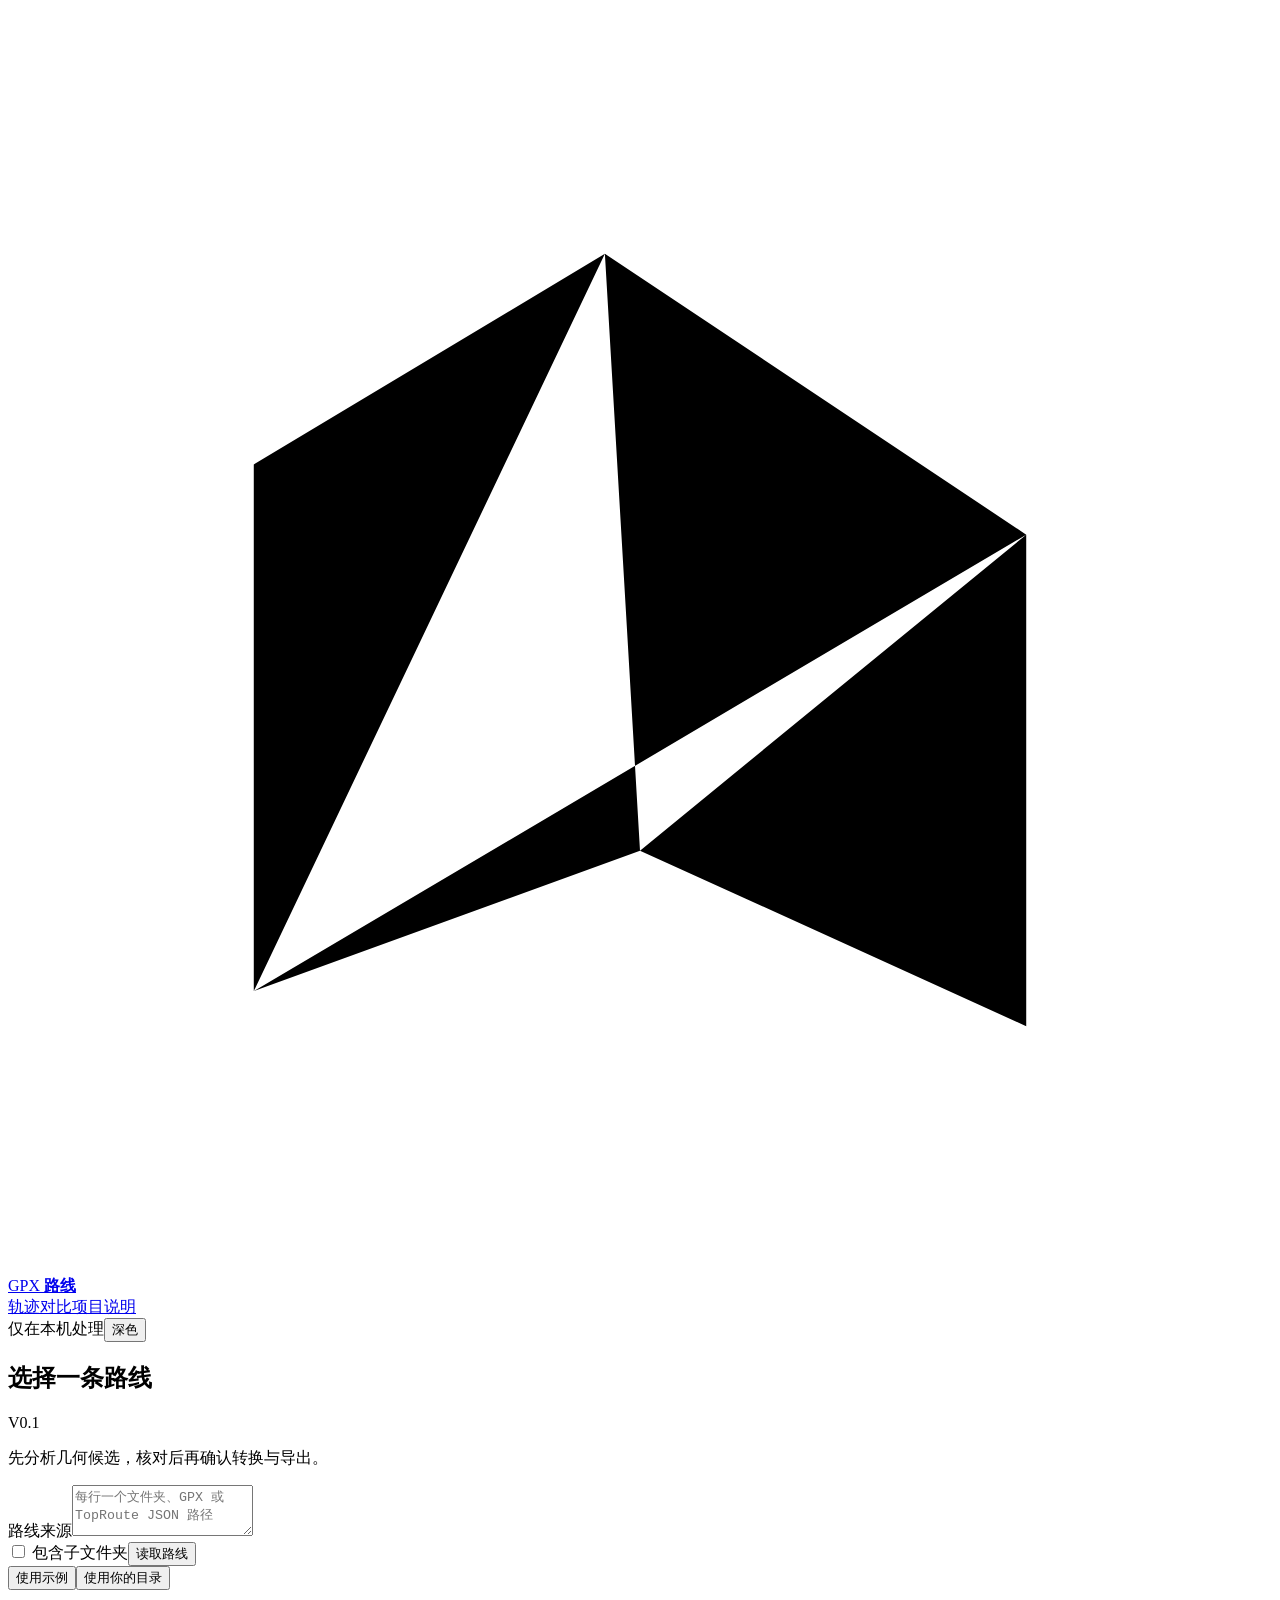
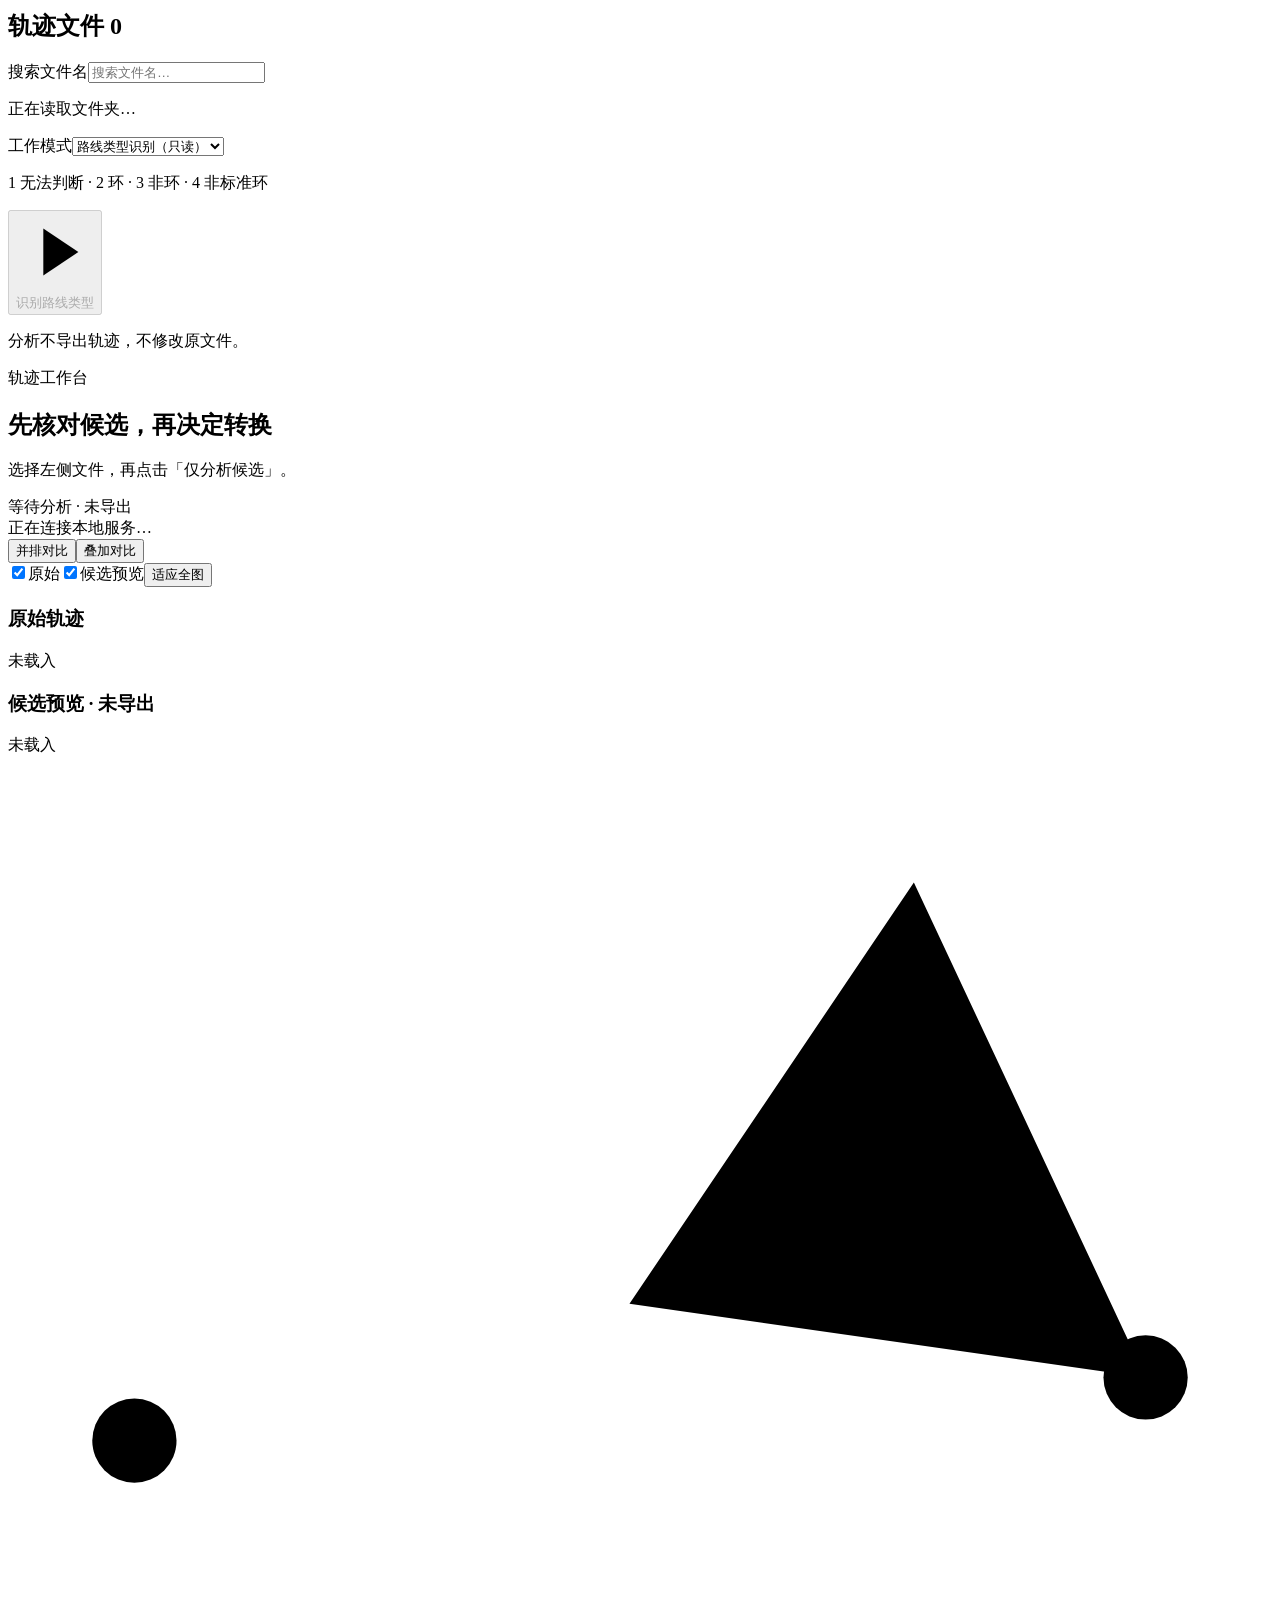
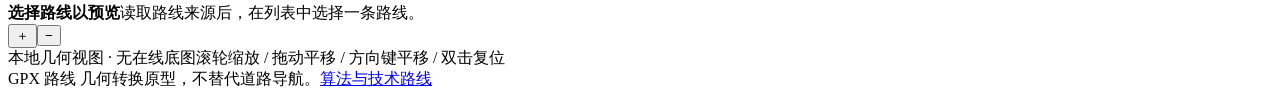
==== commit 36862801: "feat-网页-用四类路线识别替换逐环识别 接入 GPX 和 TopRoute 的整条路线分类，展示类别与判定理由并提供 JSON 报告。移除旧逐环识别接口和界面，更新项目说明及接口测试。" ====
--- a/gpx_dedupe_project/web/index.html
+++ b/gpx_dedupe_project/web/index.html
@@ -10,7 +10,7 @@
 <div class="shortcuts"><button id="use-example" type="button">使用示例</button><button id="use-default" type="button">使用你的目录</button></div>
 <div class="list-heading"><h2>轨迹文件 <span id="file-count">0</span></h2><label class="sr-only" for="filter">搜索文件名</label><input type="search" id="filter" placeholder="搜索文件名…"></div>
 <div id="files" class="file-list" role="group" aria-label="GPX 文件列表"><p class="list-empty">正在读取文件夹…</p></div>
-<div class="run-options"><label for="work-mode">工作模式</label><select id="work-mode"><option value="recognition" selected>环识别（只读）</option><option value="transform">候选转换（旧版 P0）</option></select><p id="mode-note" class="muted">识别原轨迹中的几何环，不裁切、不补线。</p><label for="radius">匹配半径 <span>米</span></label><div class="radius-row"><input id="radius" type="number" value="12" min="1" max="30" step="1"><p id="radius-note">默认 12 米，范围 1–30 米。空间接近不证明道路相同。</p></div><button id="run" type="button" class="button run-button" disabled><svg viewBox="0 0 20 20" aria-hidden="true"><path d="m7 4 9 6-9 6Z"/></svg><span>仅分析候选</span></button><p class="muted fine">分析不导出轨迹，不修改原文件。</p></div>
+<div class="run-options"><label for="work-mode">工作模式</label><select id="work-mode"><option value="classification" selected>路线类型识别（只读）</option><option value="transform">候选转换（旧版 P0）</option></select><p id="mode-note" class="muted">1 无法判断 · 2 环 · 3 非环 · 4 非标准环</p><div id="radius-options" hidden><label for="radius">匹配半径 <span>米</span></label><div class="radius-row"><input id="radius" type="number" value="18" min="1" max="100" step="1"><p id="radius-note">默认 18 米。过大可能把平行道路误判为重合。</p></div></div><button id="run" type="button" class="button run-button" disabled><svg viewBox="0 0 20 20" aria-hidden="true"><path d="m7 4 9 6-9 6Z"/></svg><span>识别路线类型</span></button><p class="muted fine">分析不导出轨迹，不修改原文件。</p></div>
 </aside>
 <section class="comparison-area" aria-label="轨迹处理结果">
 <div class="result-heading"><div><p class="muted overline">轨迹工作台</p><h2 id="route-title">先核对候选，再决定转换</h2><p id="route-subtitle" class="muted">选择左侧文件，再点击「仅分析候选」。</p></div><span id="result-badge" class="badge">等待分析 · 未导出</span></div>
@@ -26,7 +26,6 @@
 <div class="map-footer"><span>本地几何视图 · 无在线底图</span><span>滚轮缩放 / 拖动平移 / 方向键平移 / 双击复位</span></div>
 <section id="result-details" hidden>
 <div class="result-bottom"><div><h3 id="conclusion-heading">候选分析 · 未导出</h3><p id="conclusion"></p><p id="closure-note" class="muted"></p></div><div class="downloads"><a id="download-gpx" class="button secondary" download hidden>下载 GPX</a><a id="download-geojson" download hidden>GeoJSON</a><a id="download-report" download hidden>分析报告 JSON</a><a id="download-manifest" download hidden>转换清单</a></div></div>
-<section id="loop-details" class="candidate-panel" aria-labelledby="loop-heading" hidden><h3 id="loop-heading">简单环、候选与闭合行走</h3><p>实线：简单环；虚线：待核对简单环候选；点划线：闭合行走（非简单环，不计入简单环数量）。每次完整或部分经过保留一个连续原始区间，包含全部折返与子环；圆圈标记返回点，不补闭合线。</p><div id="loop-list" class="loop-list" role="group" aria-label="选择简单环、候选、闭合行走或经过记录"></div><p id="loop-selection" class="muted"></p><h3>原始记录精确折返测量</h3><p id="retrace-note" class="muted"></p><ul id="retrace-list"></ul><ul id="loop-limitations"></ul></section>
 <section id="candidate-details" class="candidate-panel" aria-labelledby="candidate-heading" hidden>
 <h3 id="candidate-heading">候选证据与风险</h3><p id="candidate-evidence"></p>
 <dl class="candidate-facts"><div><dt>候选转换目标</dt><dd id="candidate-goal">—</dd></div><div><dt>几何方法</dt><dd id="candidate-method">—</dd></div><div><dt>拟保留里程范围</dt><dd id="candidate-range">—</dd></div><div><dt>拟删除行程</dt><dd id="candidate-removed">—</dd></div><div><dt>无匹配证据的接入段删除量</dt><dd id="candidate-access">—</dd></div><div><dt>端点修整量</dt><dd id="candidate-endpoint">—</dd></div></dl>
@@ -39,8 +38,8 @@
 <button id="apply" class="button" type="submit" disabled>确认转换并导出</button><p id="confirmation-hint" class="muted">请先选择候选目标，并逐项确认风险。</p>
 </form>
 </section>
-<div class="notice"><strong>几何分析边界</strong><span>当前仅提供往返尾巴裁剪与重复整圈的几何候选，不是任意道路去重。未经确认不会导出轨迹；转换后不保留时间戳，端点可能修整。结果不代表道路身份或通行条件，不能作为导航保证。</span><a href="/about#support">查看支持边界</a></div>
-<details class="data-section"><summary>坐标数据与详细报告</summary><div class="data-tabs"><button id="table-original" type="button" aria-pressed="true">原始坐标</button><button id="table-clean" type="button" aria-pressed="false">候选预览坐标</button></div><p id="table-note" class="muted">候选预览尚未导出。与图中轨迹一一对应；悬停或键盘聚焦地图可读取最近轨迹点。</p><div class="table-scroll"><table><thead><tr><th>点序号</th><th>经度</th><th>纬度</th></tr></thead><tbody id="coordinates"></tbody></table></div><details><summary>JSON 报告（候选或已确认结果以页面状态为准）</summary><pre id="report"></pre></details></details>
+<div class="notice"><strong>几何分析边界</strong><span>当前仅提供往返尾巴裁剪与重复整圈的几何候选，不是任意道路去重。未经确认不会导出轨迹；转换后不保留时间戳，端点可能修整。结果不代表道路身份或通行条件，不能作为导航保证。</span><a href="/about">查看项目说明</a></div>
+<details class="data-section"><summary>坐标数据与详细报告</summary><div class="data-tabs"><button id="table-original" type="button" aria-pressed="true">原始坐标</button><button id="table-clean" type="button" aria-pressed="false">候选预览坐标</button></div><p id="table-note" class="muted">候选预览尚未导出。与图中轨迹一一对应；悬停或键盘聚焦地图可读取最近轨迹点。</p><div class="table-scroll"><table><thead><tr><th>点序号</th><th>经度</th><th>纬度</th></tr></thead><tbody id="coordinates"></tbody></table></div><details><summary>JSON 报告</summary><pre id="report"></pre></details></details>
 </section>
 </section>
 </main><footer class="site-footer">GPX 路线 <span>几何转换原型，不替代道路导航。</span><a href="/about">算法与技术路线</a></footer>
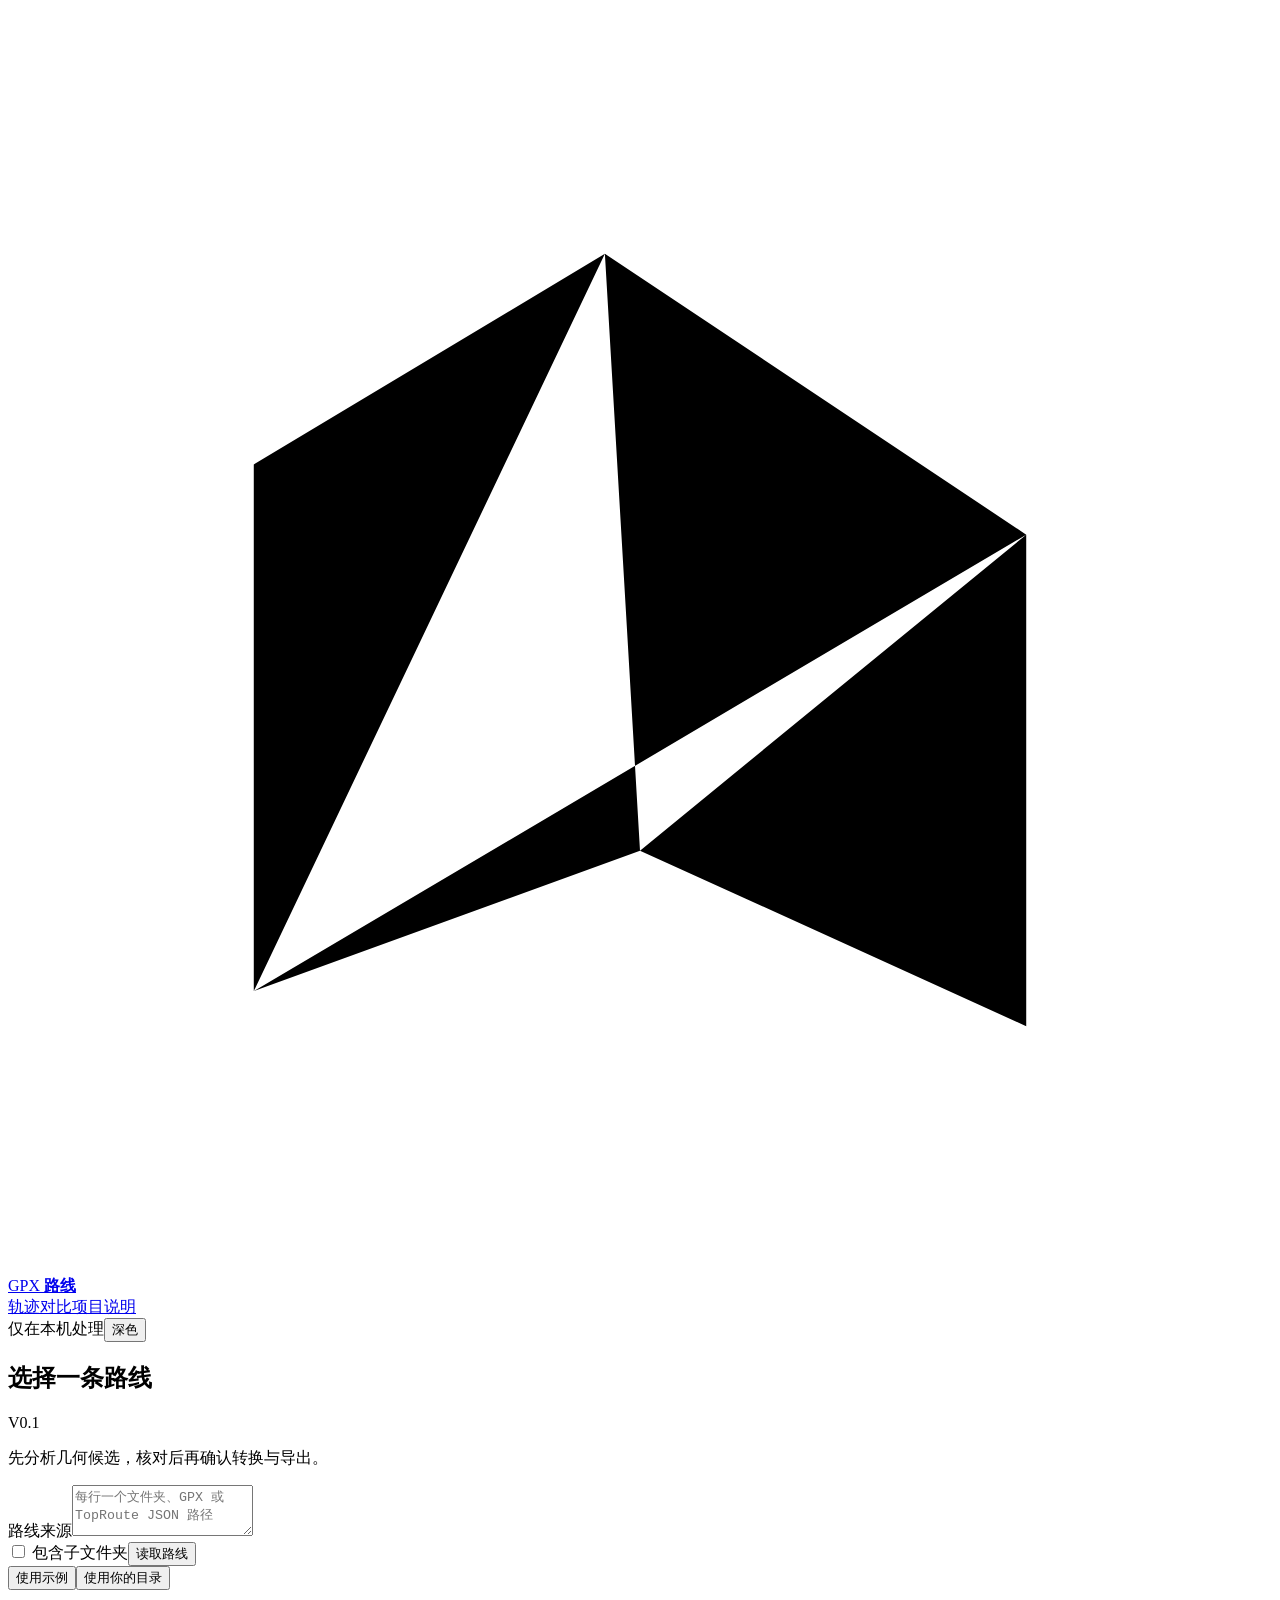
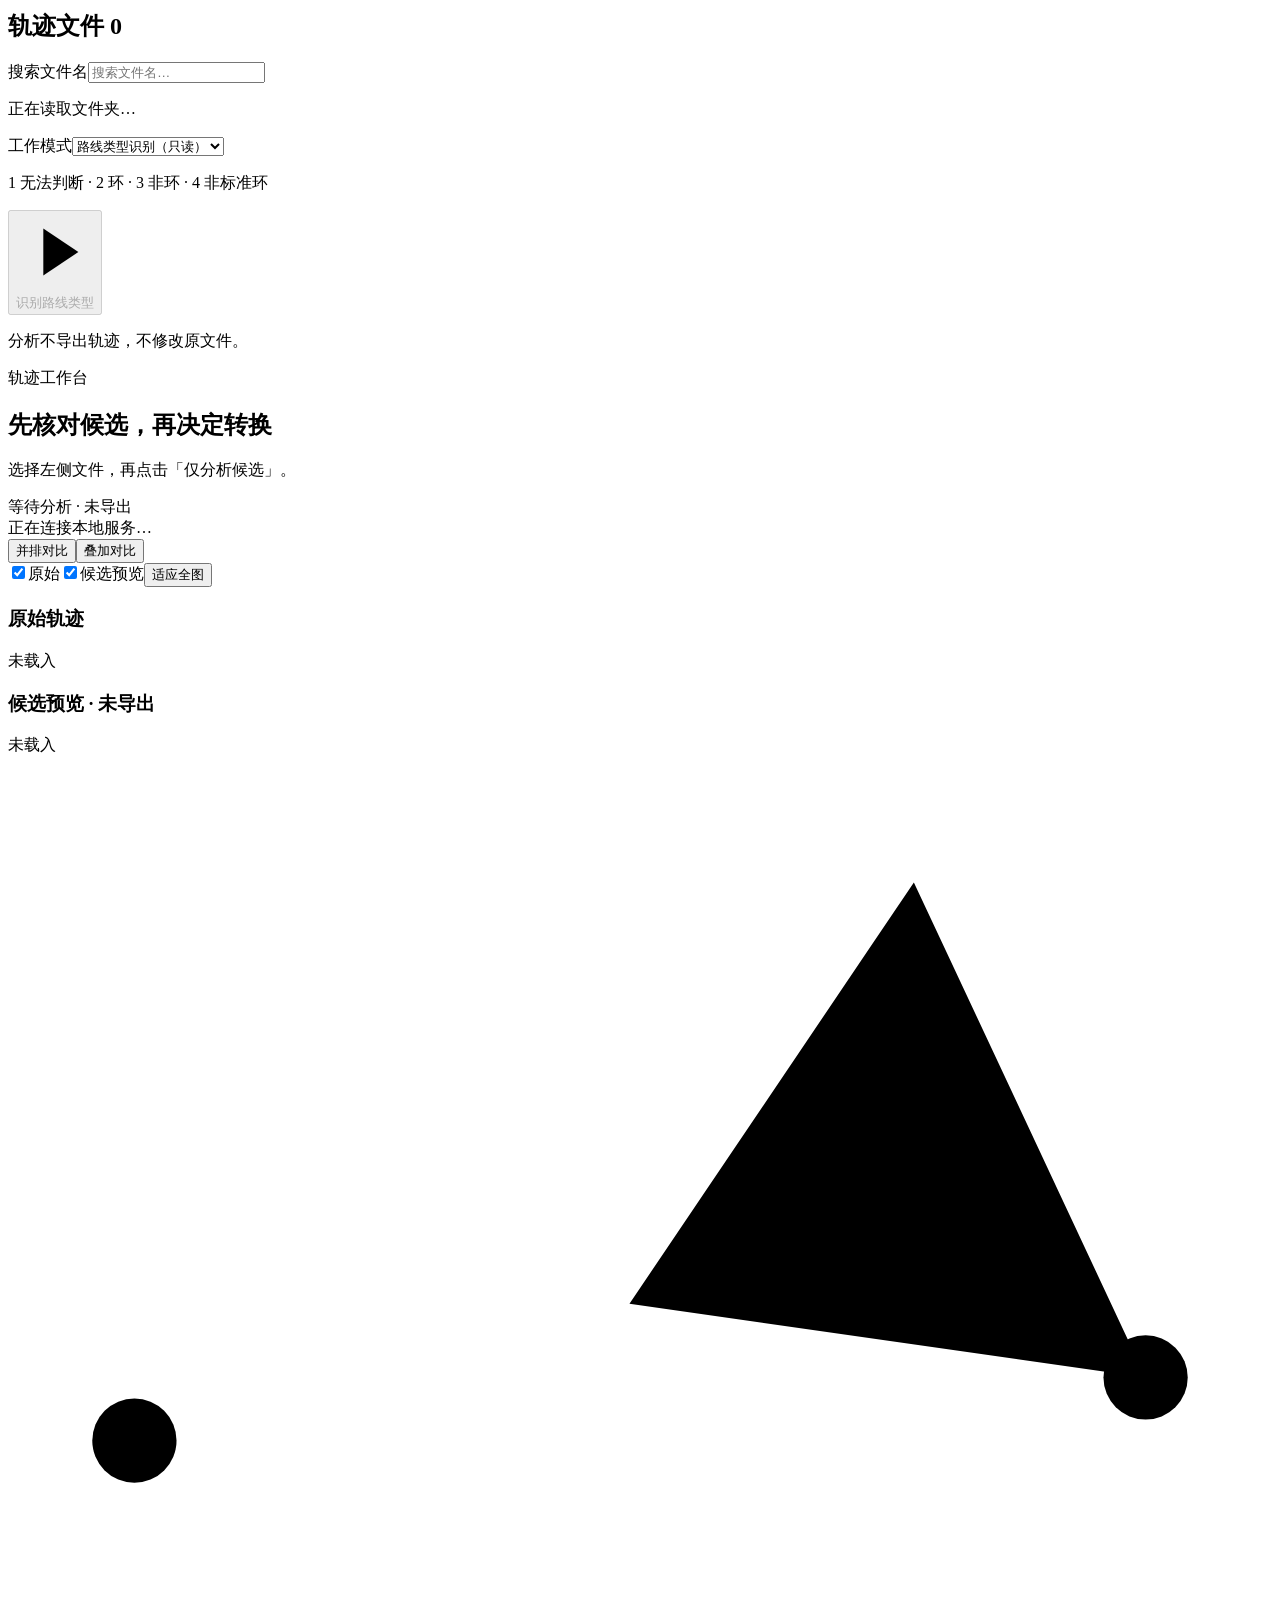
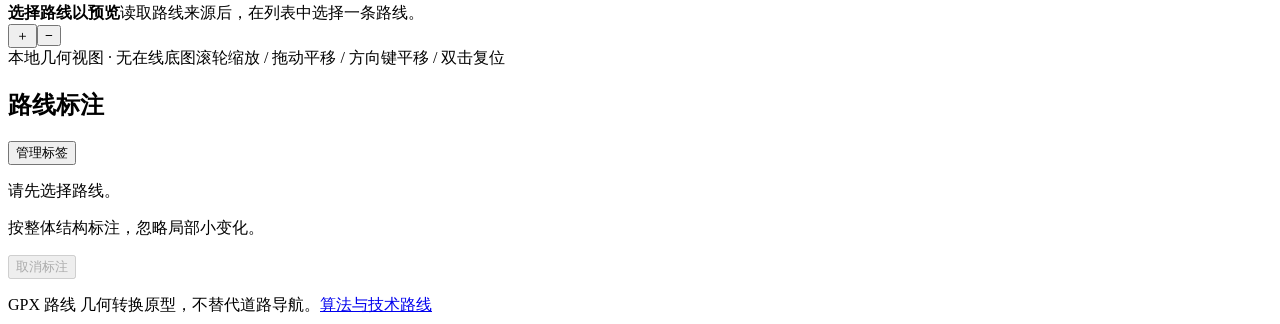
==== commit 09330562: "feat-网页-增加路线标注与标签管理 提供四个大类和十二个二级标签，在本地保存人工标注，支持筛选、改标、取消和旧标签迁移，并更新项目说明。" ====
--- a/gpx_dedupe_project/web/index.html
+++ b/gpx_dedupe_project/web/index.html
@@ -42,5 +42,21 @@
 <details class="data-section"><summary>坐标数据与详细报告</summary><div class="data-tabs"><button id="table-original" type="button" aria-pressed="true">原始坐标</button><button id="table-clean" type="button" aria-pressed="false">候选预览坐标</button></div><p id="table-note" class="muted">候选预览尚未导出。与图中轨迹一一对应；悬停或键盘聚焦地图可读取最近轨迹点。</p><div class="table-scroll"><table><thead><tr><th>点序号</th><th>经度</th><th>纬度</th></tr></thead><tbody id="coordinates"></tbody></table></div><details><summary>JSON 报告</summary><pre id="report"></pre></details></details>
 </section>
 </section>
+<aside class="label-panel" aria-labelledby="label-heading">
+  <div class="label-heading"><h2 id="label-heading">路线标注</h2><button id="manage-labels" class="quiet" type="button">管理标签 <span id="label-count"></span></button></div>
+  <p id="label-selection" class="muted">请先选择路线。</p>
+  <p class="muted fine">按整体结构标注，忽略局部小变化。</p>
+  <div id="label-tools"></div>
+  <div class="label-actions"><button id="clear-label" class="quiet" type="button" disabled>取消标注</button><p id="label-status" role="status"></p></div>
+</aside>
 </main><footer class="site-footer">GPX 路线 <span>几何转换原型，不替代道路导航。</span><a href="/about">算法与技术路线</a></footer>
+<dialog id="label-manager" aria-labelledby="label-manager-title">
+  <div class="label-heading"><h2 id="label-manager-title">已标注路线</h2><form method="dialog"><button class="quiet">关闭</button></form></div>
+  <div class="label-filters">
+    <label>搜索路线<input id="label-search" type="search" placeholder="路线名或来源"></label>
+    <label>按标签筛选<select id="label-filter"><option value="">全部标签</option></select></label>
+  </div>
+  <p id="label-manager-status" role="status"></p>
+  <div id="label-records"></div>
+</dialog>
 </body></html>
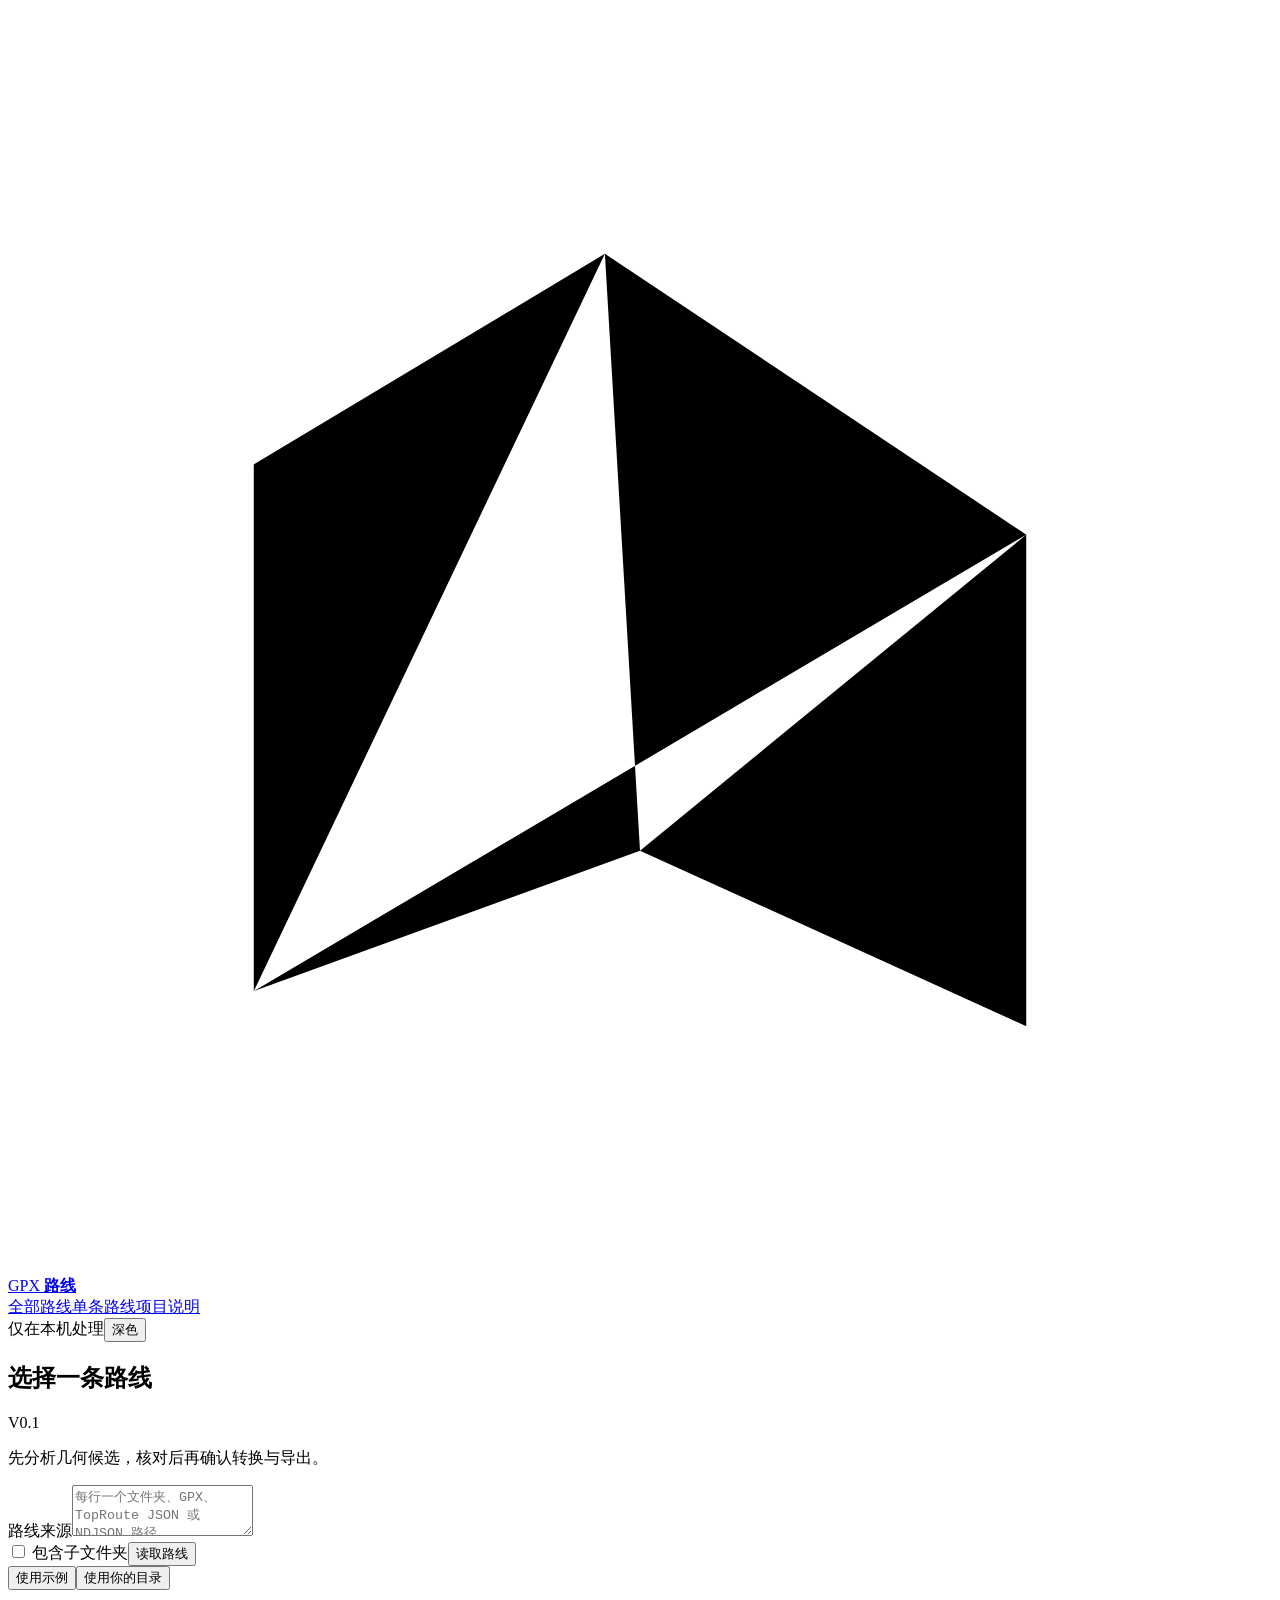
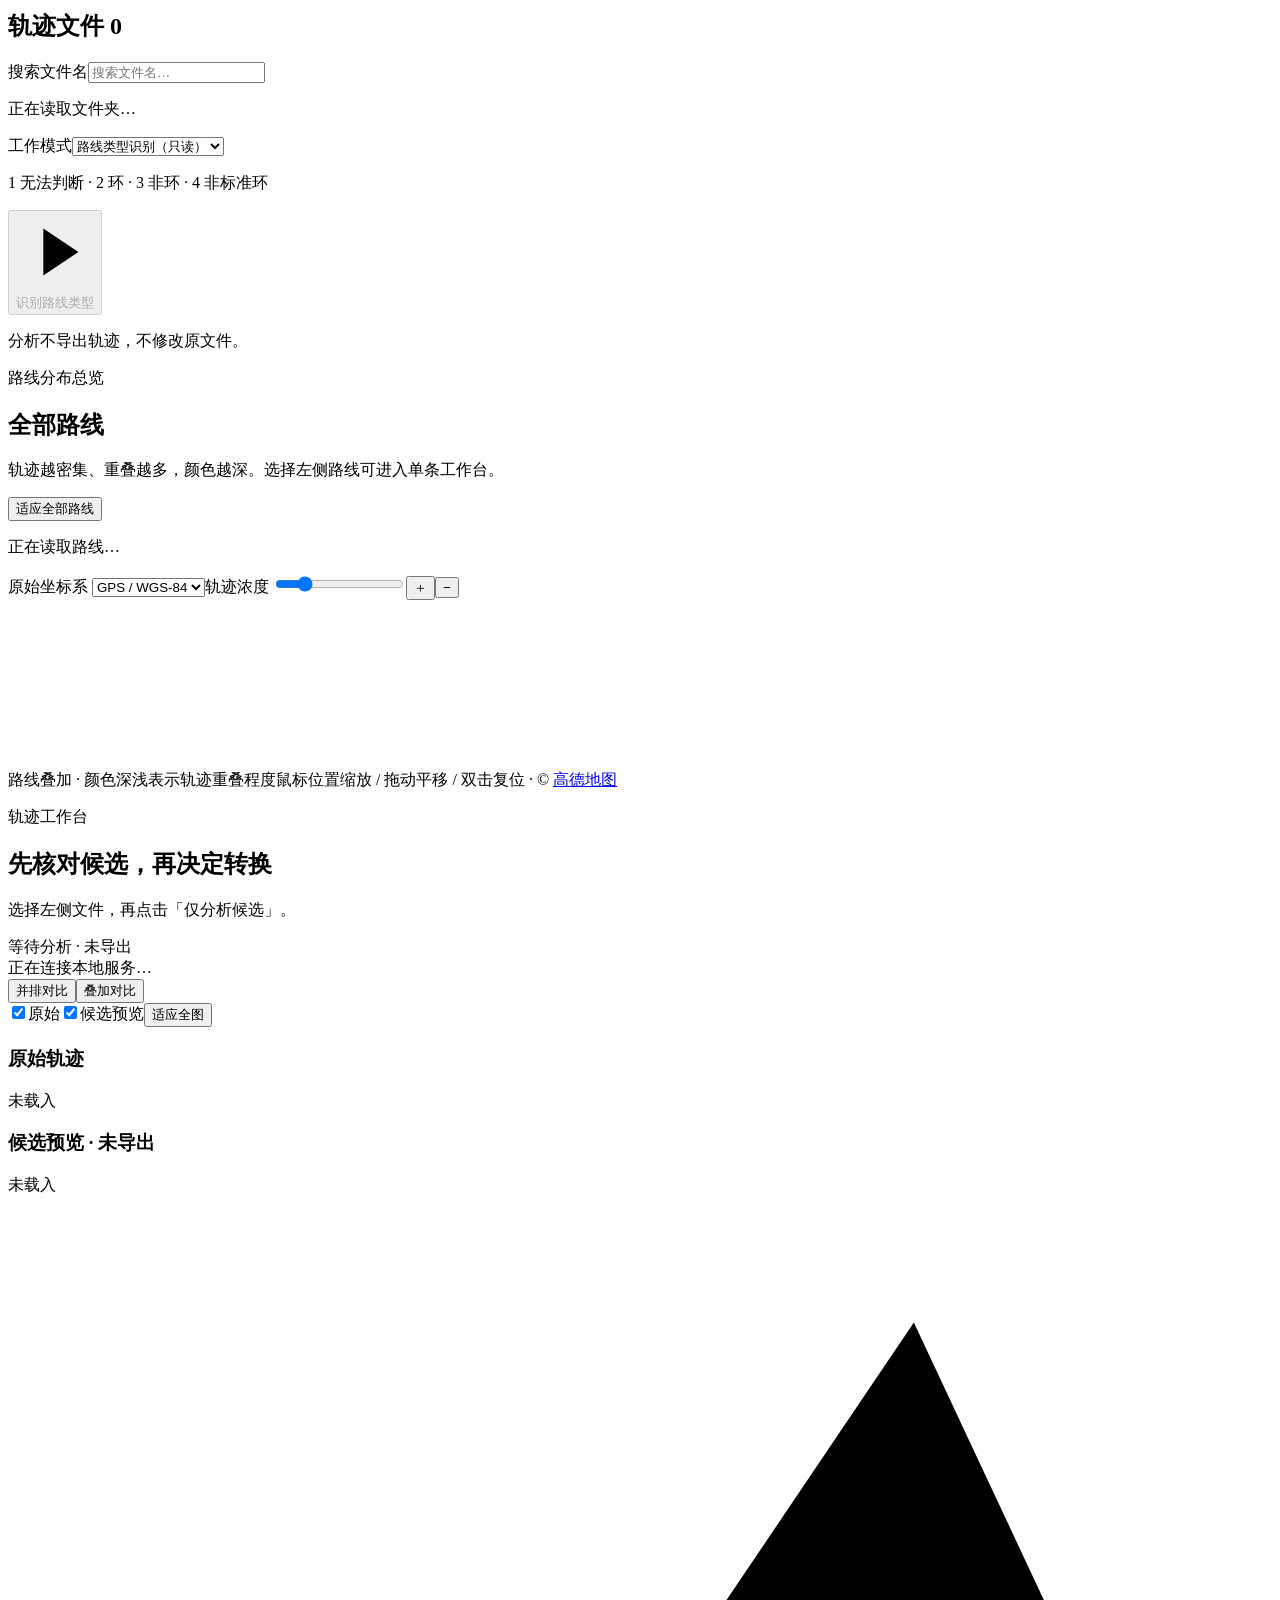
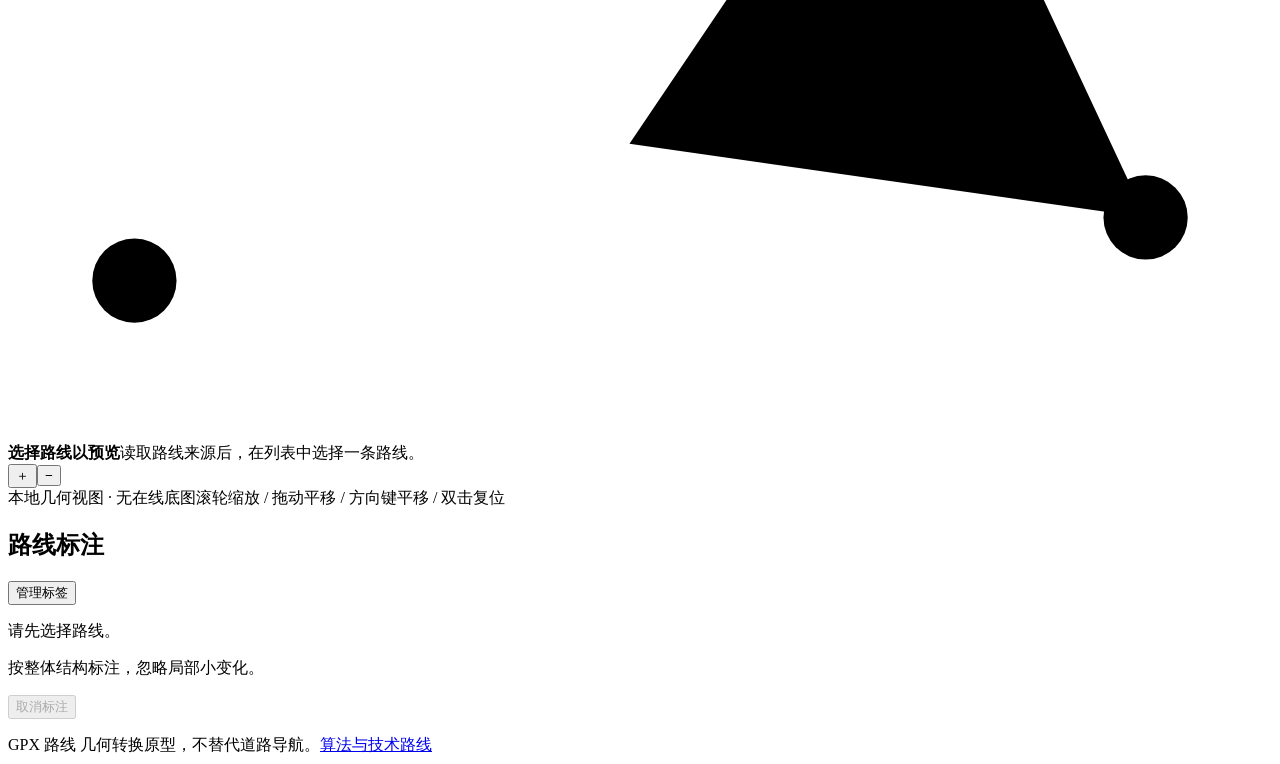
==== commit bde28c98: "feat(maps): 增加路线密度总览并兼容大型 NDJSON 导出 原因: 原页面以单条路线识别与候选转换为入口，无法直接观察来源目录内多条路线的空间分布和重叠密度。用户需要带地图底瓦的前置总览、" ====
--- a/gpx_dedupe_project/web/index.html
+++ b/gpx_dedupe_project/web/index.html
@@ -1,17 +1,25 @@
 <!doctype html>
 <html lang="zh-CN" data-theme="light">
-<head><meta charset="utf-8"><meta name="viewport" content="width=device-width,initial-scale=1"><title>轨迹对比 · GPX 路线</title><link rel="stylesheet" href="/style.css"><script defer src="/app.js"></script></head>
-<body>
-<header class="site-header"><a class="brand" href="/" aria-label="GPX 路线首页"><svg viewBox="0 0 36 36" aria-hidden="true"><path d="M7 28V13l10-6 12 8-11 9-1-17M7 28l11-4 11 5V15"/></svg><span>GPX <strong>路线</strong></span></a><nav aria-label="主导航"><a href="/" aria-current="page">轨迹对比</a><a href="/about">项目说明</a></nav><div class="header-right"><span class="local-tag">仅在本机处理</span><button id="theme-toggle" class="quiet" type="button" aria-label="切换深色模式">深色</button></div></header>
+<head><meta charset="utf-8"><meta name="viewport" content="width=device-width,initial-scale=1"><title>全部路线 · GPX 路线</title><link rel="stylesheet" href="/style.css"><script defer src="/app.js"></script></head>
+<body data-view="overview">
+<header class="site-header"><a class="brand" href="/" aria-label="GPX 路线首页"><svg viewBox="0 0 36 36" aria-hidden="true"><path d="M7 28V13l10-6 12 8-11 9-1-17M7 28l11-4 11 5V15"/></svg><span>GPX <strong>路线</strong></span></a><nav aria-label="主导航"><a href="#overview" id="nav-overview" aria-current="page">全部路线</a><a href="#workbench" id="nav-workbench">单条路线</a><a href="/about">项目说明</a></nav><div class="header-right"><span class="local-tag">仅在本机处理</span><button id="theme-toggle" class="quiet" type="button" aria-label="切换深色模式">深色</button></div></header>
 <main class="workspace">
 <aside class="source-panel">
 <div class="section-heading"><h1>选择一条路线</h1><span class="version">V0.1</span></div><p class="muted intro">先分析几何候选，核对后再确认转换与导出。</p>
-<form id="folder-form"><label for="folder">路线来源</label><textarea id="folder" rows="3" spellcheck="false" placeholder="每行一个文件夹、GPX 或 TopRoute JSON 路径" required></textarea><div class="folder-actions"><label class="check"><input id="recursive" type="checkbox"> 包含子文件夹</label><button id="scan" type="submit" class="button small">读取路线</button></div></form>
+<form id="folder-form"><label for="folder">路线来源</label><textarea id="folder" rows="3" spellcheck="false" placeholder="每行一个文件夹、GPX、TopRoute JSON 或 NDJSON 路径" required></textarea><div class="folder-actions"><label class="check"><input id="recursive" type="checkbox"> 包含子文件夹</label><button id="scan" type="submit" class="button small">读取路线</button></div></form>
 <div class="shortcuts"><button id="use-example" type="button">使用示例</button><button id="use-default" type="button">使用你的目录</button></div>
 <div class="list-heading"><h2>轨迹文件 <span id="file-count">0</span></h2><label class="sr-only" for="filter">搜索文件名</label><input type="search" id="filter" placeholder="搜索文件名…"></div>
 <div id="files" class="file-list" role="group" aria-label="GPX 文件列表"><p class="list-empty">正在读取文件夹…</p></div>
 <div class="run-options"><label for="work-mode">工作模式</label><select id="work-mode"><option value="classification" selected>路线类型识别（只读）</option><option value="transform">候选转换（旧版 P0）</option></select><p id="mode-note" class="muted">1 无法判断 · 2 环 · 3 非环 · 4 非标准环</p><div id="radius-options" hidden><label for="radius">匹配半径 <span>米</span></label><div class="radius-row"><input id="radius" type="number" value="18" min="1" max="100" step="1"><p id="radius-note">默认 18 米。过大可能把平行道路误判为重合。</p></div></div><button id="run" type="button" class="button run-button" disabled><svg viewBox="0 0 20 20" aria-hidden="true"><path d="m7 4 9 6-9 6Z"/></svg><span>识别路线类型</span></button><p class="muted fine">分析不导出轨迹，不修改原文件。</p></div>
 </aside>
+<section id="overview" class="overview-area" aria-label="全部路线密度总览">
+<div class="result-heading"><div><p class="muted overline">路线分布总览</p><h2>全部路线</h2><p class="muted">轨迹越密集、重叠越多，颜色越深。选择左侧路线可进入单条工作台。</p></div><button id="overview-fit" class="quiet" type="button">适应全部路线</button></div>
+<p id="overview-status" class="status" role="status" aria-live="polite">正在读取路线…</p>
+<div class="overview-toolbar"><label>原始坐标系 <select id="overview-crs"><option value="wgs84">GPS / WGS-84</option><option value="gcj02">高德 / GCJ-02</option></select></label><label>轨迹浓度 <input id="overview-opacity" type="range" min="0.03" max="0.8" step="0.01" value="0.18"></label><button id="overview-in" class="quiet" type="button" aria-label="放大总览">＋</button><button id="overview-out" class="quiet" type="button" aria-label="缩小总览">−</button></div>
+<p id="overview-tile-status" class="muted" role="status"></p>
+<canvas id="overview-map" tabindex="0" role="img" aria-label="全部路线叠加图；滚轮缩放，拖动或方向键平移，Home 复位"></canvas>
+<div class="map-footer"><span>路线叠加 · 颜色深浅表示轨迹重叠程度</span><span>鼠标位置缩放 / 拖动平移 / 双击复位 · © <a href="https://www.amap.com/" target="_blank" rel="noopener noreferrer">高德地图</a></span></div>
+</section>
 <section class="comparison-area" aria-label="轨迹处理结果">
 <div class="result-heading"><div><p class="muted overline">轨迹工作台</p><h2 id="route-title">先核对候选，再决定转换</h2><p id="route-subtitle" class="muted">选择左侧文件，再点击「仅分析候选」。</p></div><span id="result-badge" class="badge">等待分析 · 未导出</span></div>
 <div id="status" class="status" role="status" aria-live="polite">正在连接本地服务…</div>
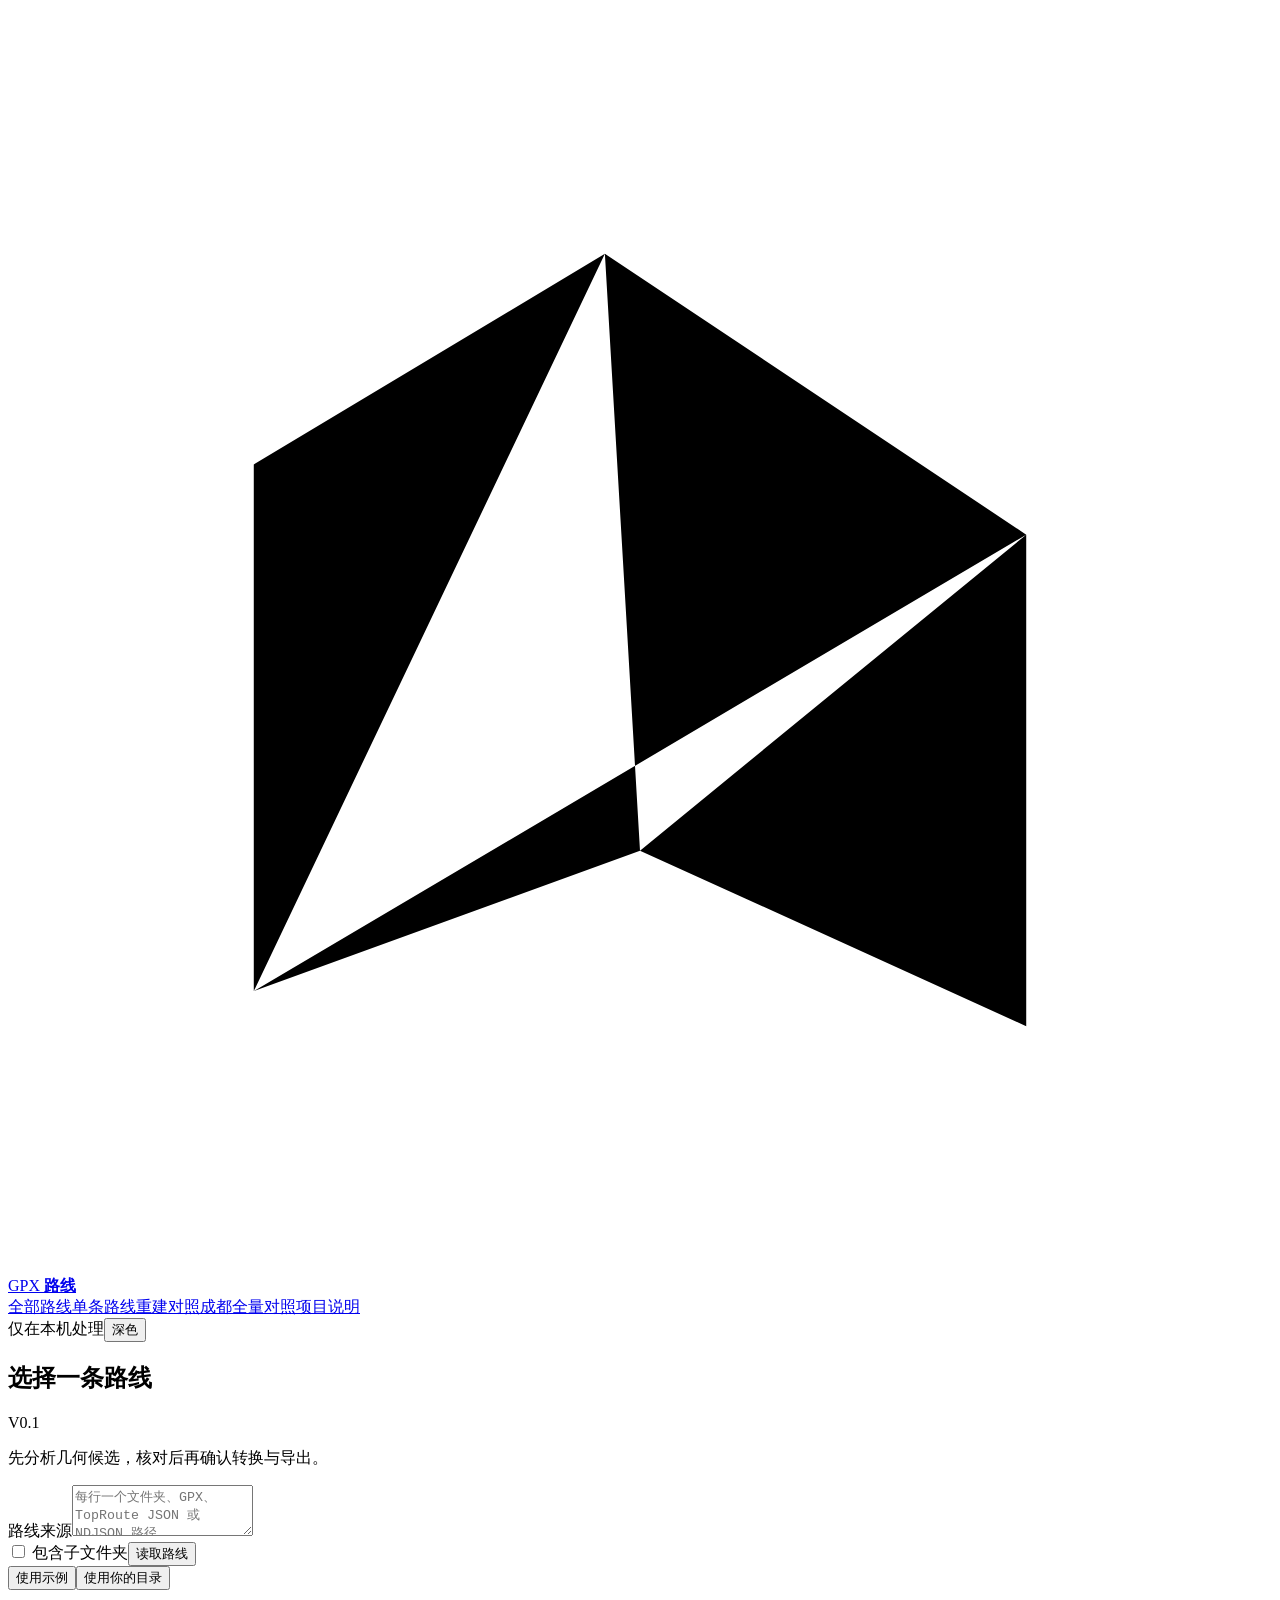
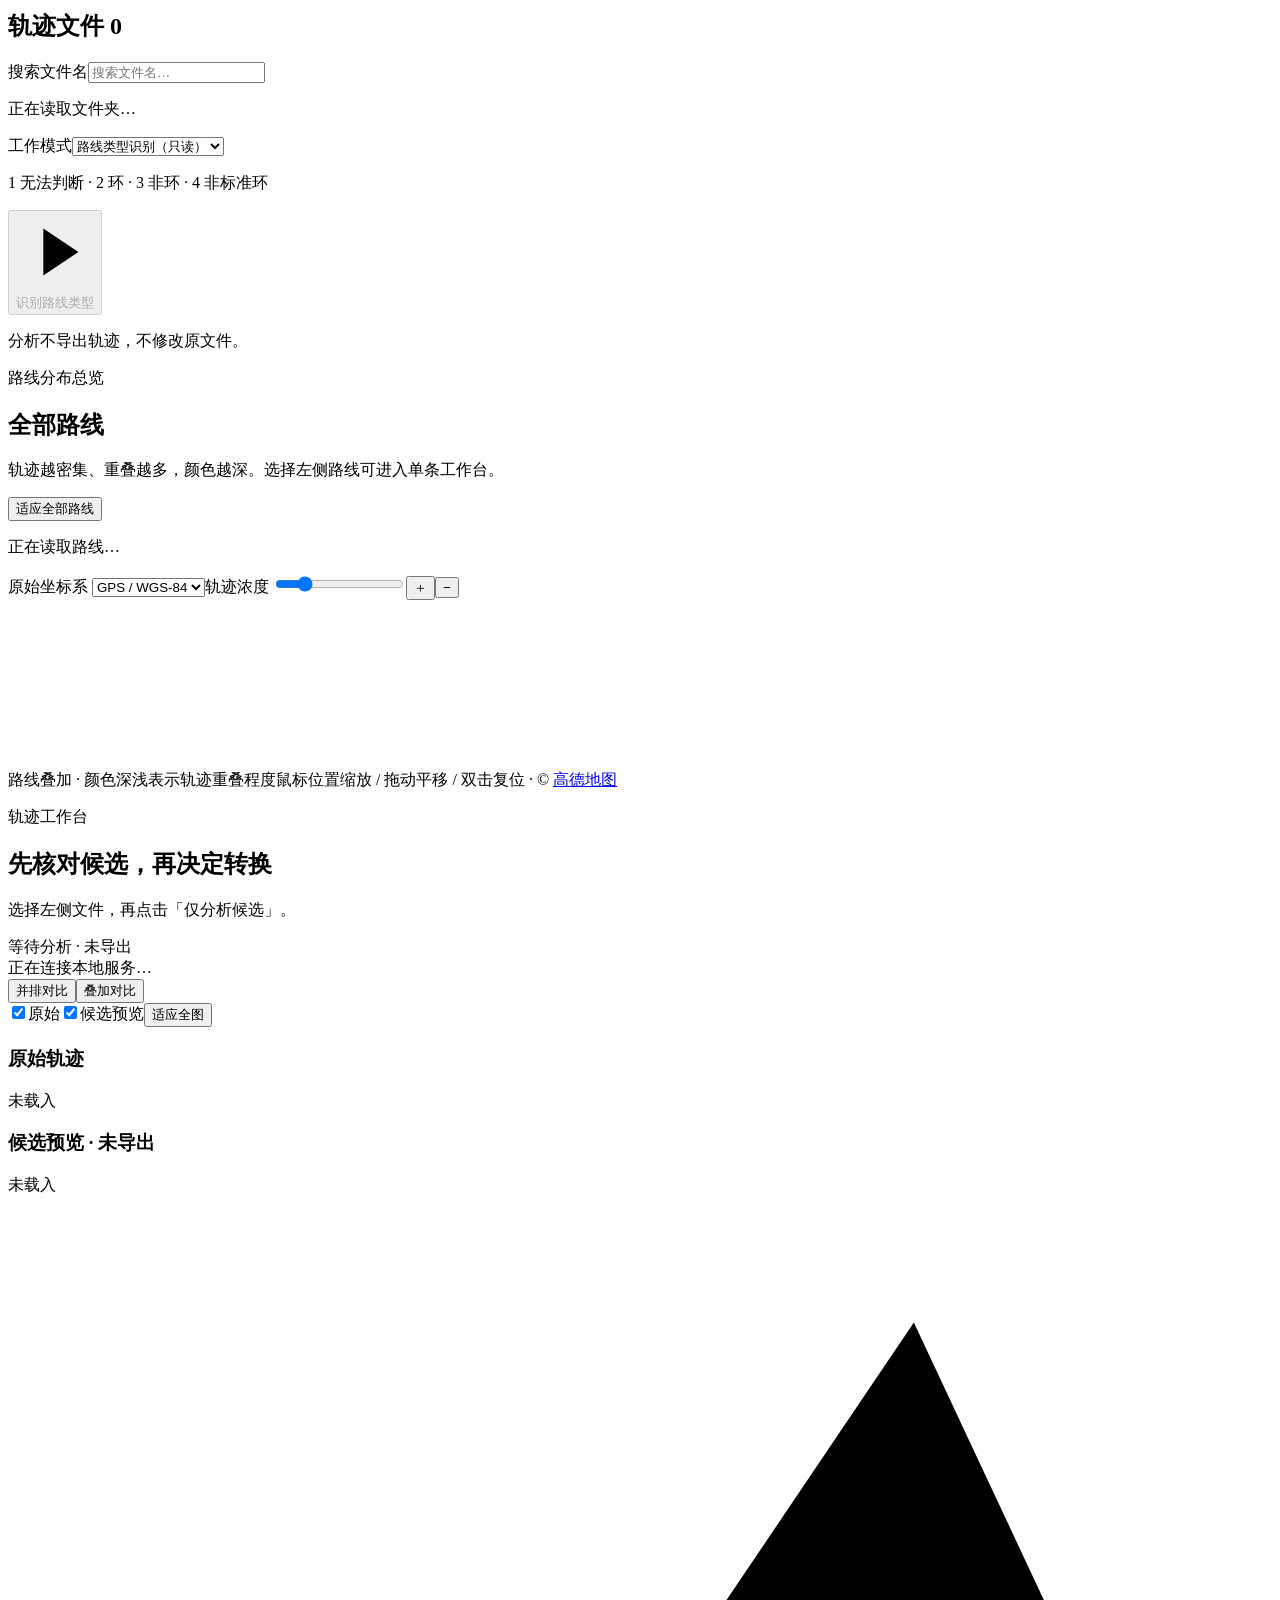
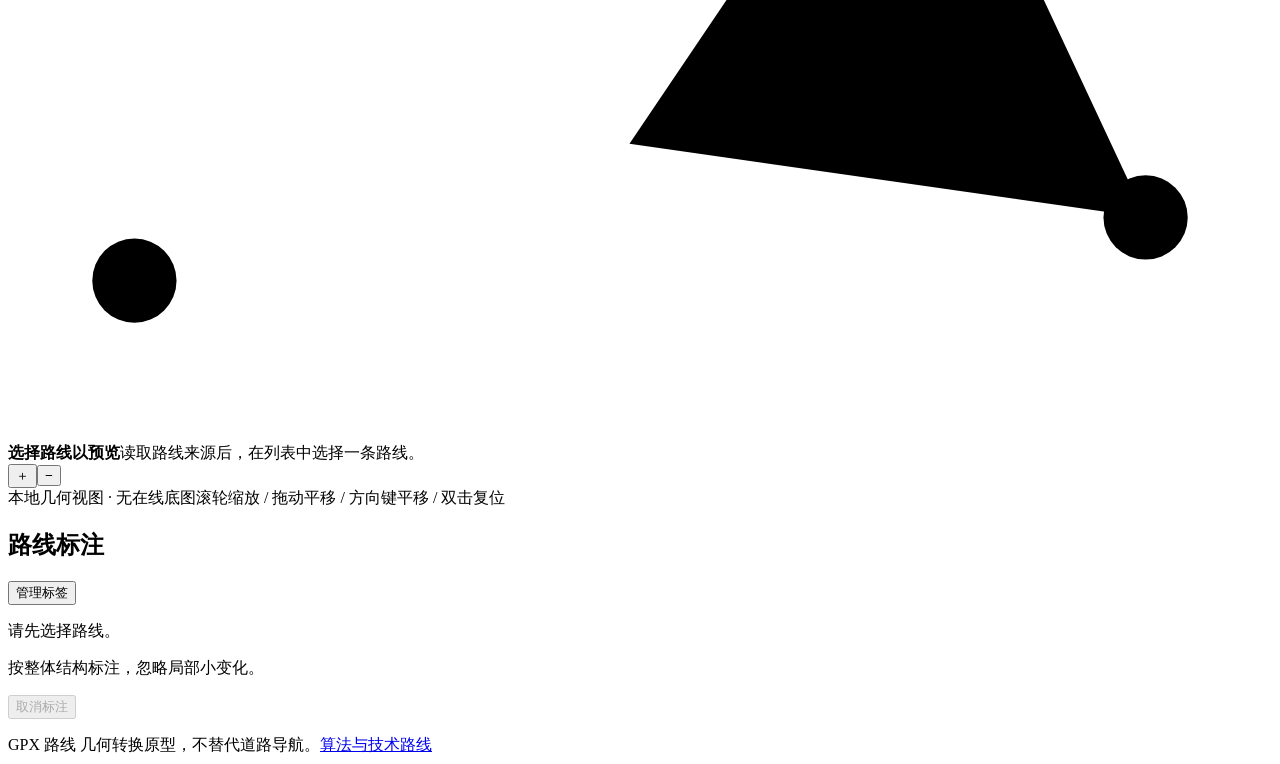
==== commit db8df90c: "feat(route_semantics): 建立成都关键点库与按需重建流程 原因: 历史 GPS 轨迹需要提炼为可追溯的有序关键点定义，再在真实步行路网上生成可检查、可更新的几何。单纯保存轨迹或接收" ====
--- a/gpx_dedupe_project/web/index.html
+++ b/gpx_dedupe_project/web/index.html
@@ -2,7 +2,7 @@
 <html lang="zh-CN" data-theme="light">
 <head><meta charset="utf-8"><meta name="viewport" content="width=device-width,initial-scale=1"><title>全部路线 · GPX 路线</title><link rel="stylesheet" href="/style.css"><script defer src="/app.js"></script></head>
 <body data-view="overview">
-<header class="site-header"><a class="brand" href="/" aria-label="GPX 路线首页"><svg viewBox="0 0 36 36" aria-hidden="true"><path d="M7 28V13l10-6 12 8-11 9-1-17M7 28l11-4 11 5V15"/></svg><span>GPX <strong>路线</strong></span></a><nav aria-label="主导航"><a href="#overview" id="nav-overview" aria-current="page">全部路线</a><a href="#workbench" id="nav-workbench">单条路线</a><a href="/about">项目说明</a></nav><div class="header-right"><span class="local-tag">仅在本机处理</span><button id="theme-toggle" class="quiet" type="button" aria-label="切换深色模式">深色</button></div></header>
+<header class="site-header"><a class="brand" href="/" aria-label="GPX 路线首页"><svg viewBox="0 0 36 36" aria-hidden="true"><path d="M7 28V13l10-6 12 8-11 9-1-17M7 28l11-4 11 5V15"/></svg><span>GPX <strong>路线</strong></span></a><nav aria-label="主导航"><a href="#overview" id="nav-overview" aria-current="page">全部路线</a><a href="#workbench" id="nav-workbench">单条路线</a><a href="/reconstruction.html">重建对照</a><a href="http://localhost:8767/" target="_blank" rel="noopener">成都全量对照</a><a href="/about">项目说明</a></nav><div class="header-right"><span class="local-tag">仅在本机处理</span><button id="theme-toggle" class="quiet" type="button" aria-label="切换深色模式">深色</button></div></header>
 <main class="workspace">
 <aside class="source-panel">
 <div class="section-heading"><h1>选择一条路线</h1><span class="version">V0.1</span></div><p class="muted intro">先分析几何候选，核对后再确认转换与导出。</p>
